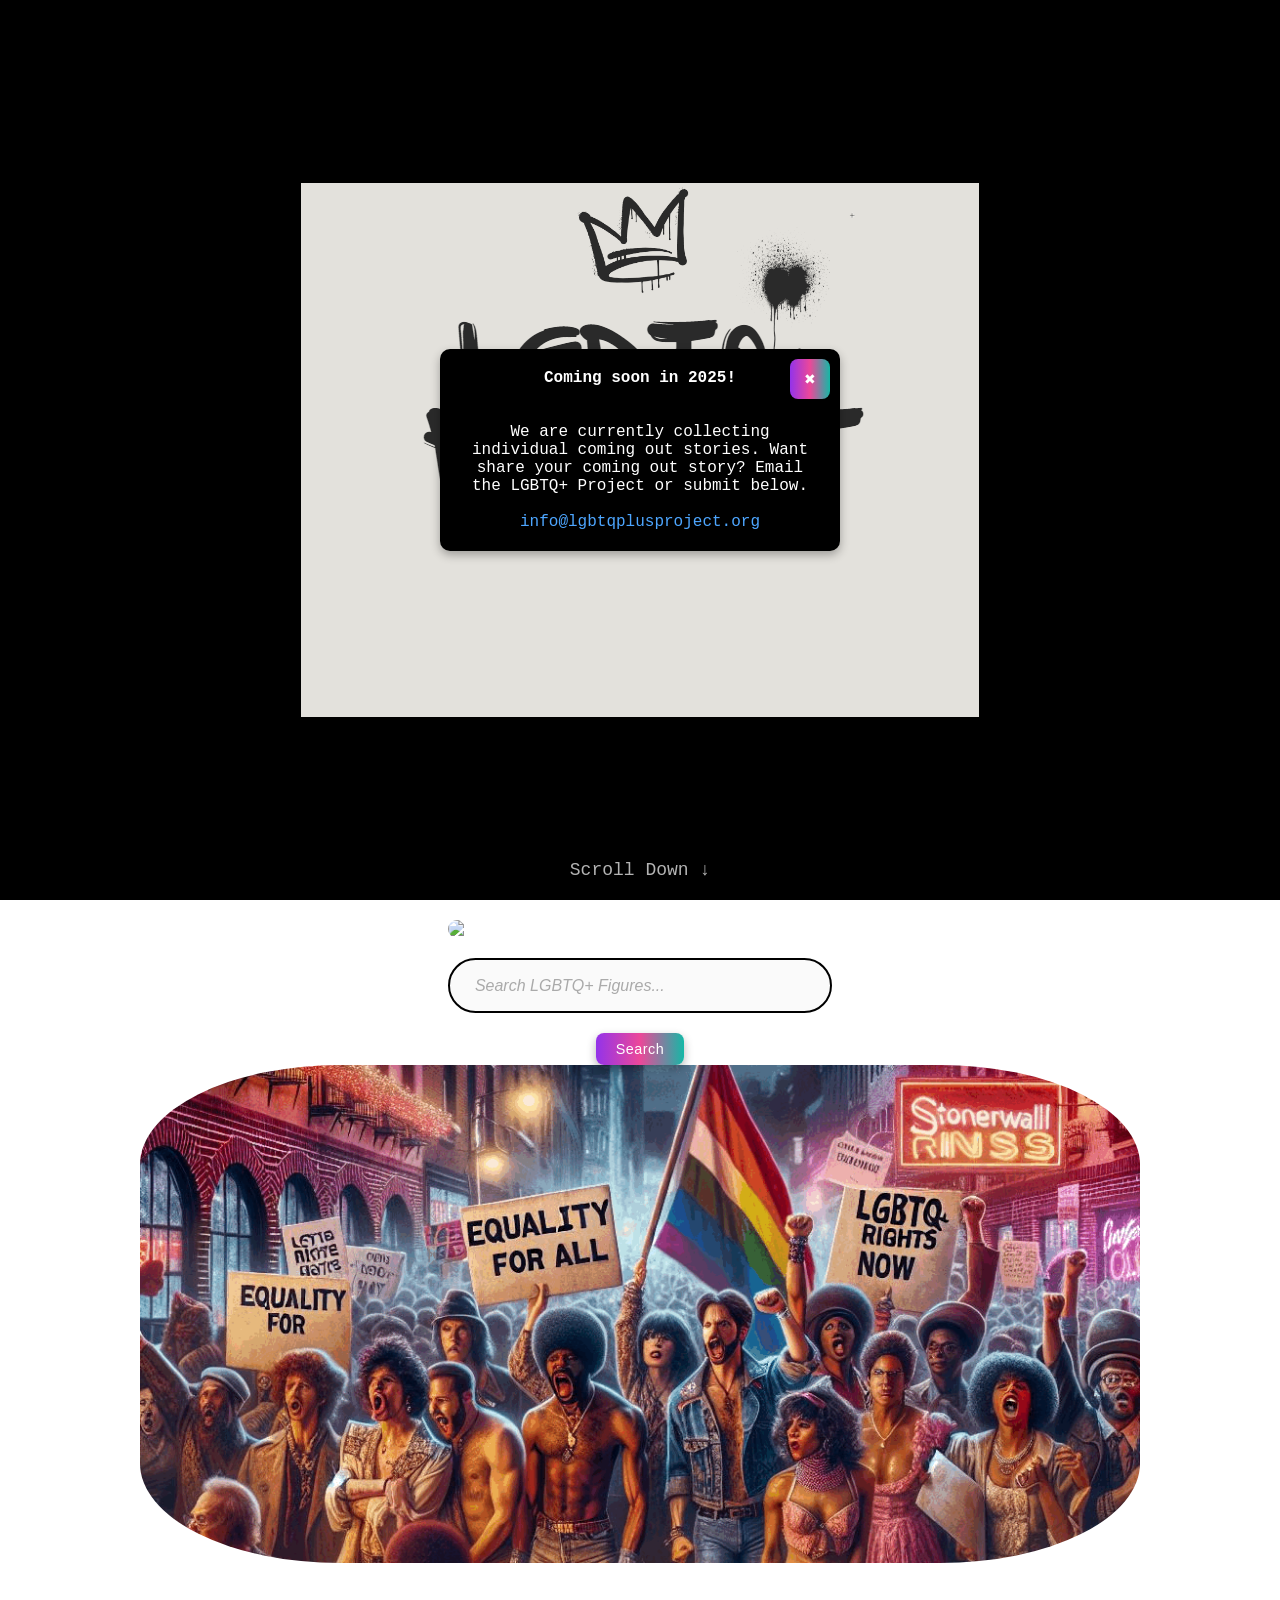
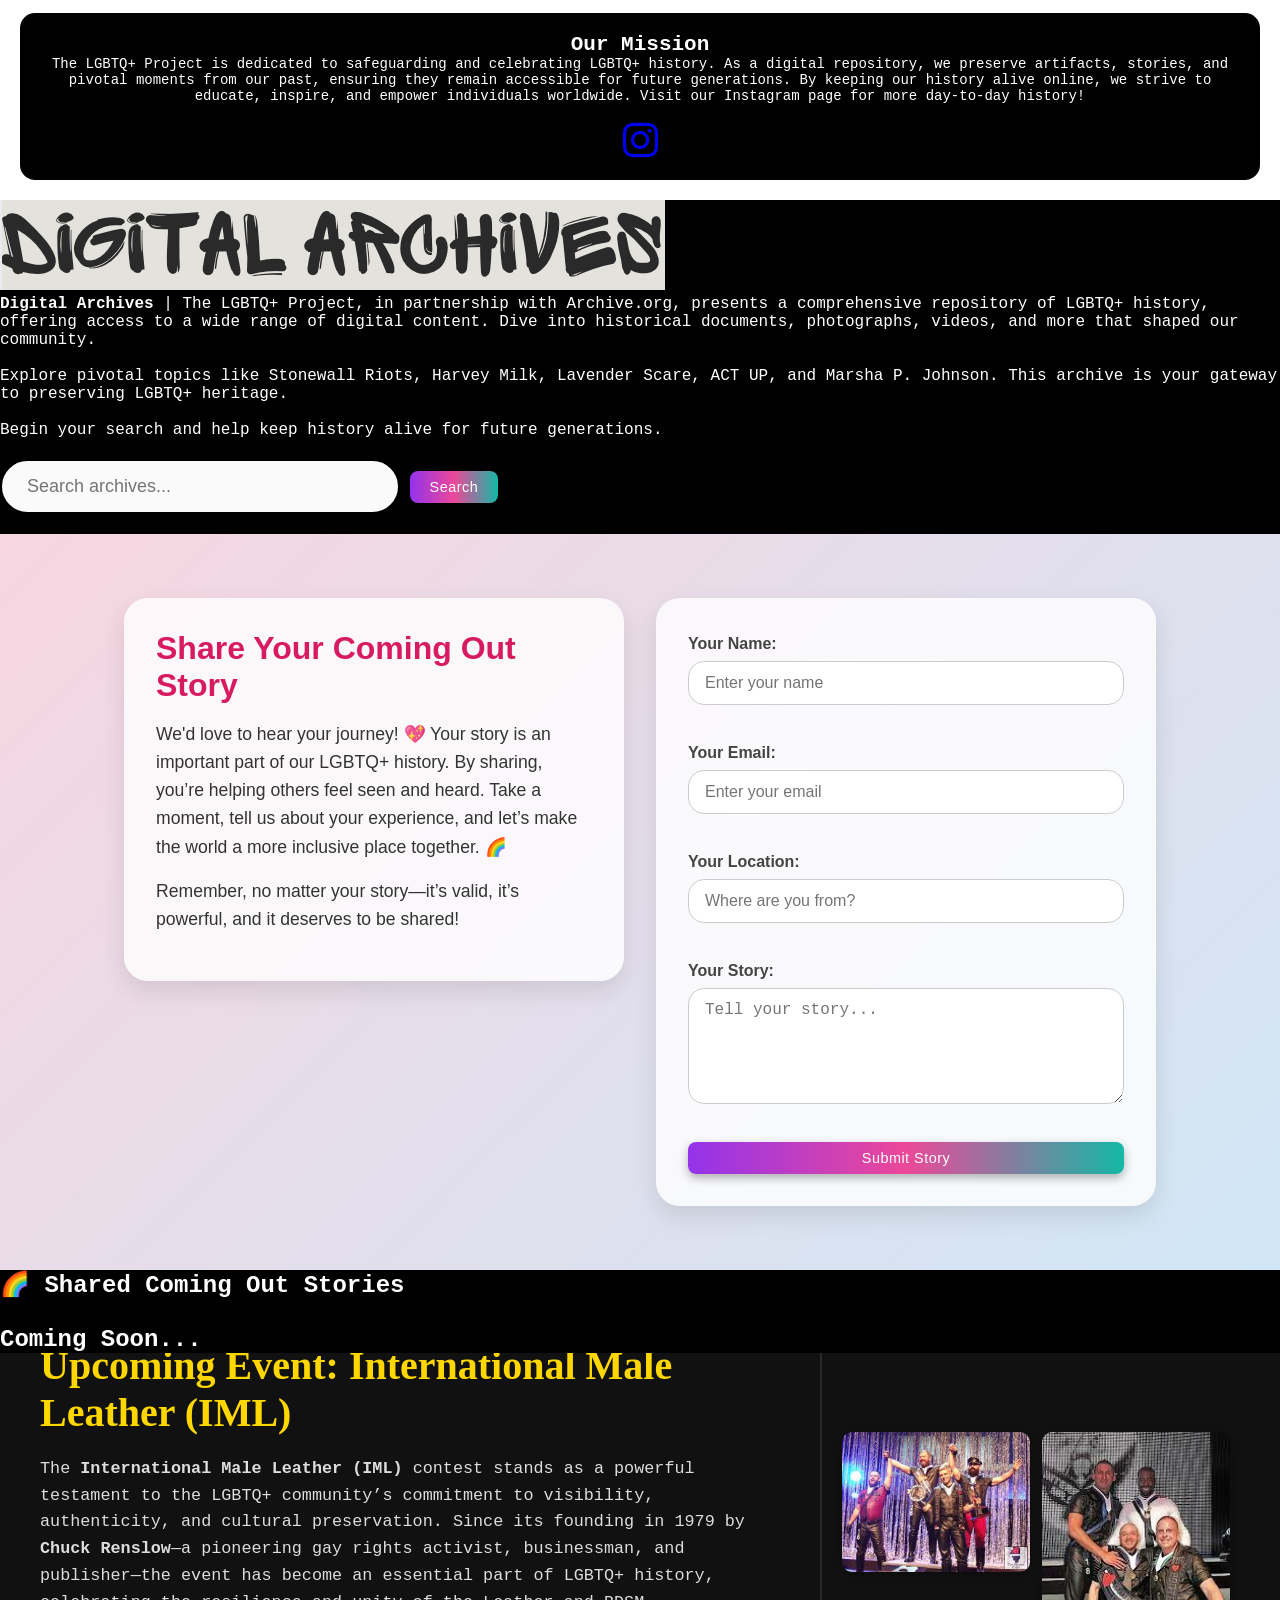
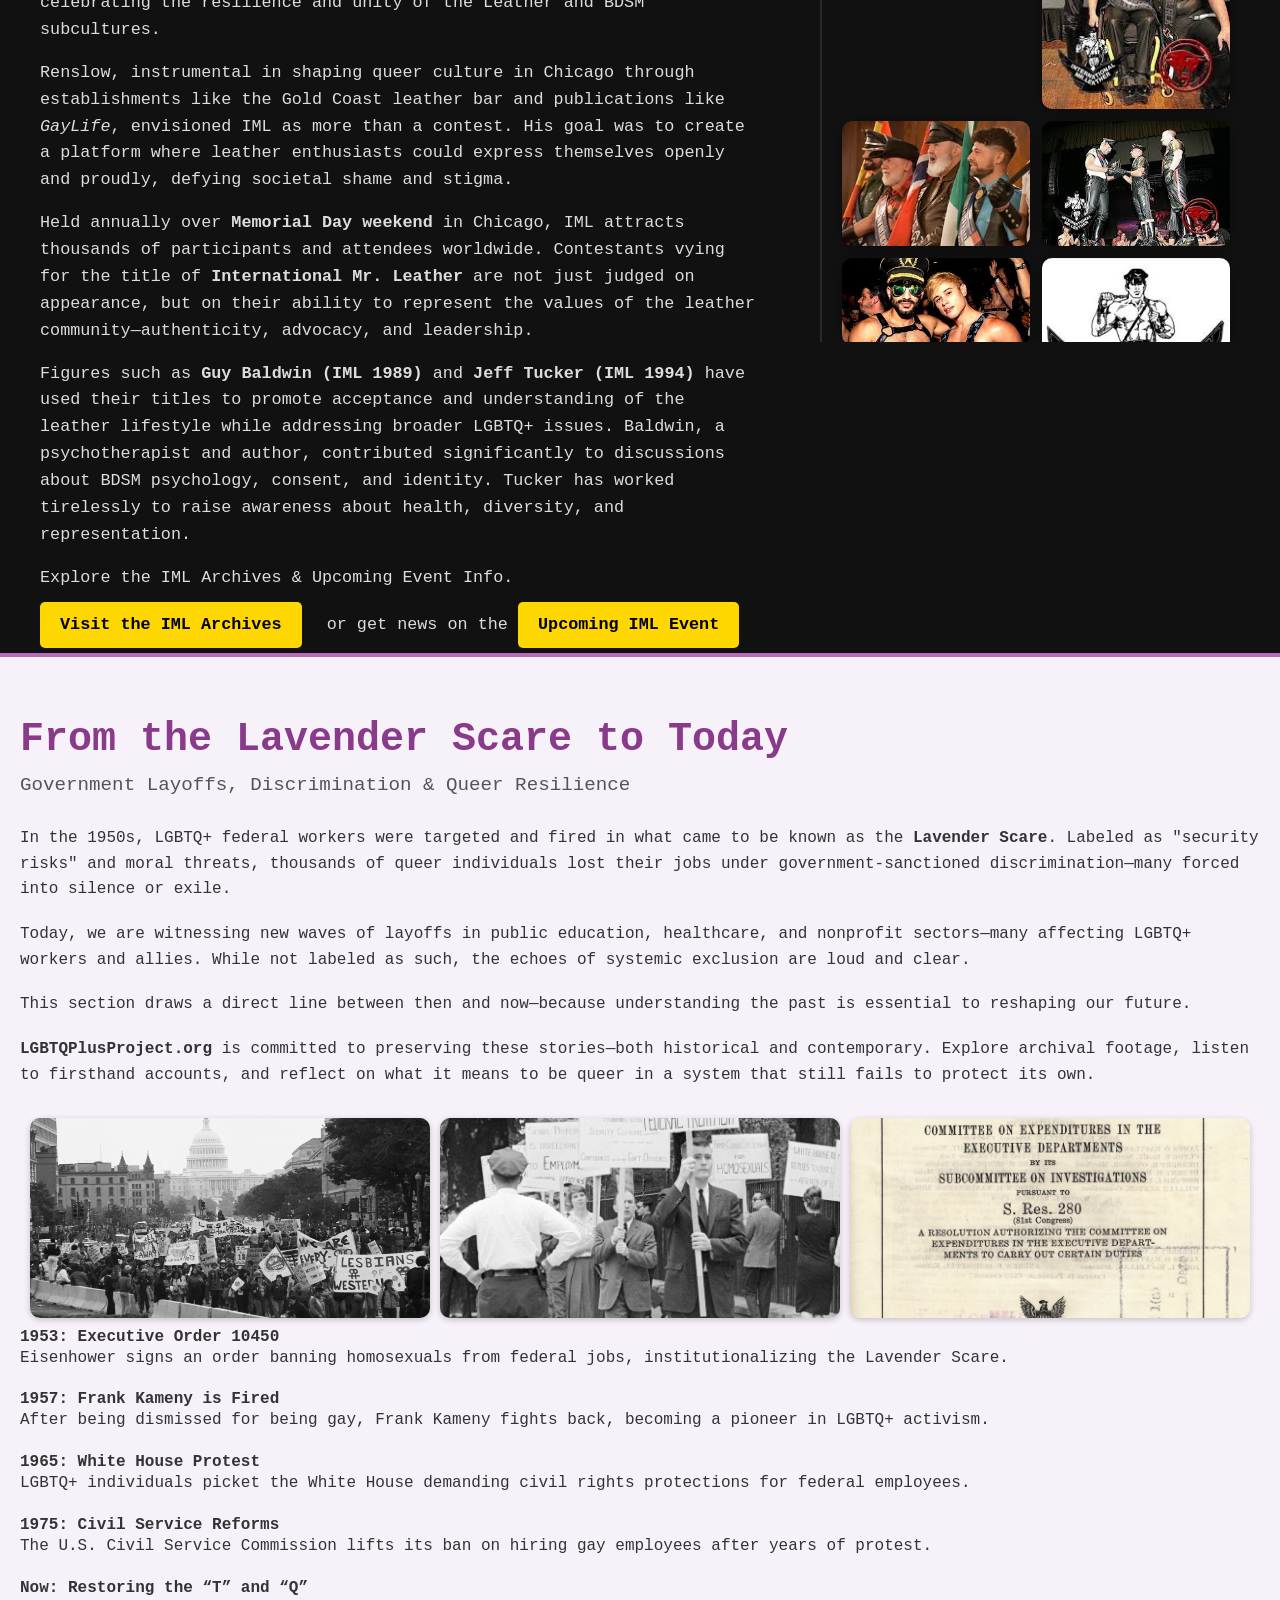
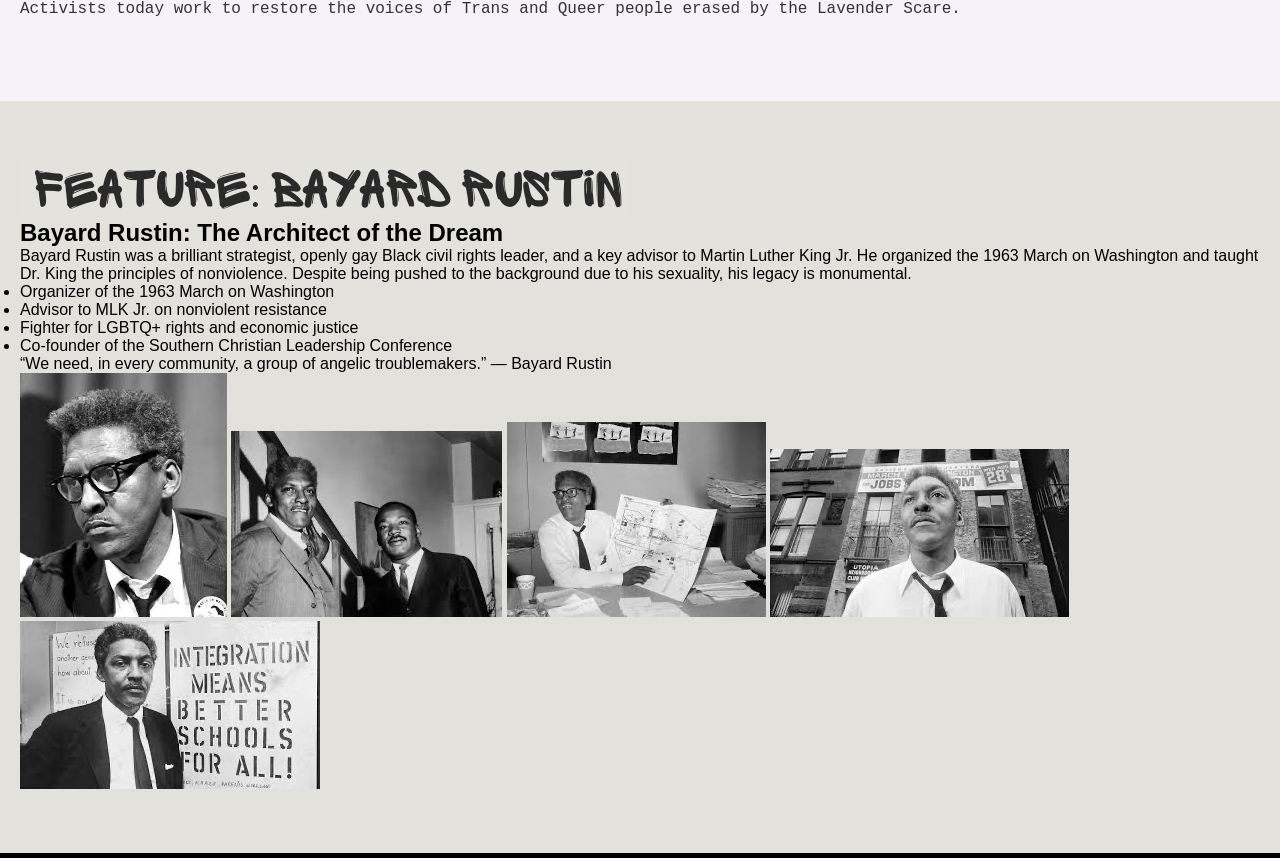
==== index.html @ eeaabdf3 "Initial commit of existing project" ====
<!DOCTYPE html>
<html lang="en">
<head>
    <meta charset="UTF-8">
    <meta name="viewport" content="width=device-width, initial-scale=1.0">
    <title>LGBTQ+ Project</title>
    <!-- Favicon for Browser Tabs -->
    <link rel="icon" type="images/x-icon" href="images/favicon.ico"/>
    <!-- Apple Touch Icon (for iOS Home Screen) -->
    <link rel="apple-touch-icon" href="images/favicon.ico"/>
    <!-- Awesome Fonts -->
    <link href="https://fonts.googleapis.com/css2?family=Playfair+Display&display=swap" rel="stylesheet">
    <link rel="stylesheet" href="https://cdnjs.cloudflare.com/ajax/libs/font-awesome/6.0.0-beta3/css/all.min.css">
    <!-- Link to CSS -->
    <script src="https://cdn.tailwindcss.com"></script>
    <link rel="stylesheet" href="css/c01.css"/>
</head>
<body>
    <!-- Announcement Box -->
    <div id="announcement" class="announcement">
        <button class="close-btn1" onclick="closeAnnouncement()">✖</button>
        <p><strong>Coming soon in 2025!</strong></p>
        <p class="inquiry">
        <br></br>
            We are currently collecting individual coming out stories. Want share your coming out story? Email the LGBTQ+ Project or submit below.<br></br>
            <a href="mailto:info@lgbtqplusproject.org" style="color: #4DA6FF; text-decoration: none;">
                info@lgbtqplusproject.org
            </a>
        </p>
    </div>
    
    <!-- Landing Page with Logo -->
    <section id="landing" class="page-section">
        <img src="images/lgbptqprojectLogov3.gif" alt="Logo" id="logo">
        <div id="scroll-indicator" onclick="showContentPage()">Scroll Down ↓</div>
    </section>
    
    <!-- Main Content -->
    <section id="content">
        <!-- Contact Form Popup (Initially Hidden) -->
        <div id="contactPopup" class="popup" style="display: none;">
            <div class="popup-content">
                <!--<button class="close-btn1">&times;</button> <!-- Close button -->
                <form id="contactFormContent" action="https://formspree.io/f/mgvawgvn" method="POST">
                    <label for="name">Name:</label>
                    <input type="text" id="name" name="name" required>

                    <label for="email">Email:</label>
                    <input type="email" id="email" name="email" required>

                    <label for="message">Message:</label>
                    <textarea id="message" name="message" required></textarea>

                    <button type="submit">Send Message</button>
                </form>
                <div id="successMessage" style="display: none;">✅ Your message was sent successfully!</div>
            </div>
        </div>

        <!--Historical Figures-->
        <div class="header">
            <img src="images/historicalfig&Events.gif" alt="Background Image" class="background-image">
            <input type="text" id="searchBox" placeholder="Search LGBTQ+ Figures..." />
            <button id="searchBtnDatabase">Search</button>
        </div>
        <div class="rounded-background"></div>
        
        <!-- Mission Statement -->
        <div class="mission-statement">
            <h2>Our Mission</h2>
            <p>
            The LGBTQ+ Project is dedicated to safeguarding and celebrating LGBTQ+ history. As a digital repository, we preserve artifacts, stories, and pivotal moments from our past, ensuring they remain accessible for future generations. By keeping our history alive online, we strive to educate, inspire, and empower individuals worldwide. Visit our Instagram page for more day-to-day history!<br></br>
            <!-- Instagram Logo Link using Font Awesome -->
            <a href="https://www.instagram.com/lgbtqplusproject" target="_blank">
              <i class="fab fa-instagram" style="font-size: 40px;"></i>
            </a>
            </p>
        </div>

        <!-- Search Results Box -->
        <div id="searchResultsBox" class="fixed inset-0 z-50 hidden items-center justify-center bg-black bg-opacity-80 backdrop-blur-sm px-4">
          <div class=" button bg-gray-900 text-white max-w-2xl w-full rounded-2xl shadow-2xl p-6 pt-12 relative overflow-y-auto max-h-[80vh]">
            <!-- Close Button -->
            <button onclick="closeSearchBox()" class="absolute top-4 right-4 p-2 text-white text-sm font-bold rounded-full shadow-md hover:shadow-xl hover:scale-105 transition-all duration-300"
            style="background-image: linear-gradient(to right, #9333ea, #ec4899, #14b8a6) !important;">
              ✖
            </button>

            <!-- Results Container -->
            <div id="searchResultsContainer" class="space-y-4 text-sm sm:text-base leading-relaxed">
              <!-- JavaScript will inject results here -->
            </div>
            
          </div>
        </div>
        
    </section>

    
<!-- Digital Archive Section (Compact Version) -->
    <section id="about" class="bg-gradient-to-r from-purple-600 via-pink-500 to-teal-400 text-white py-10 sm:py-12">
      <div class="max-w-4xl mx-auto px-4 sm:px-6 lg:px-8">
        <div class="relative rounded-xl overflow-hidden shadow-xl">
          <img src="images/digitalarchives.gif" alt="Digital Archives Background" class="absolute inset-0 w-full h-full object-cover opacity-40" />

          <div class="relative z-10 bg-black bg-opacity-70 p-5 sm:p-6 md:p-8 rounded-xl">
            <p class="text-base sm:text-lg leading-relaxed font-light tracking-wide text-center">
              <b>Digital Archives</b> | The LGBTQ+ Project, in partnership with Archive.org, presents a comprehensive repository of LGBTQ+ history, offering access to a wide range of digital content. Dive into historical documents, photographs, videos, and more that shaped our community. <br><br>

              Explore pivotal topics like <span class="keyword text-pink-300 font-bold">Stonewall Riots</span>, <span class="keyword text-pink-300 font-bold">Harvey Milk</span>, <span class="keyword text-pink-300 font-bold">Lavender Scare</span>, <span class="keyword text-pink-300 font-bold">ACT UP</span>, and <span class="keyword text-pink-300 font-bold">Marsha P. Johnson</span>. This archive is your gateway to preserving LGBTQ+ heritage. <br><br>

              Begin your search and help keep history alive for future generations.
            </p>
          </div>
        </div>

        <!-- Search Section -->
        <div class="mt-6 flex flex-col sm:flex-row justify-center items-center gap-3">
          <input
            type="text"
            id="searchInput"
            placeholder="Search archives..."
            class="w-full sm:w-1/2 p-2 rounded-md text-sm text-gray-800 placeholder-gray-600 focus:outline-none focus:ring-2 focus:ring-pink-400 transition"
          />
          <button
            id="searchBtn"
            class="p-2 px-4 bg-gradient-to-r from-purple-600 via-pink-500 to-teal-400 text-white text-sm rounded-md shadow-md hover:shadow-lg hover:scale-105 transition"
          >
            Search
          </button>
        </div>
      </div>
        
        <!-- Popup for displaying results -->
        <div id="resultPopup" style="display: none;" class="z-50 fixed inset-0 flex items-center justify-center bg-black bg-opacity-80">
          <div class="bg-white text-black p-6 rounded-lg max-w-lg w-full shadow-lg overflow-auto max-h-[80vh]">
            <button onclick="closeSearchPopup()" class="text-sm text-right mb-4 float-right text-red-500">Close ✖</button>
            <div id="result"></div>
          </div>
        </div>
        </section>
    
    <!--Coming Out Section-->
    <section id="comingOutSection">
                <div class="content-container">
                    <!-- Left Box: Explanatory Text -->
                    <div class="form-text-box">
                        <h2 class="form-text-heading">Share Your Coming Out Story</h2>
                        <p class="form-text-paragraph">We'd love to hear your journey! 💖 Your story is an important part of our LGBTQ+ history. By sharing, you’re helping others feel seen and heard. Take a moment, tell us about your experience, and let’s make the world a more inclusive place together. 🌈</p>
                        <p class="form-text-paragraph">Remember, no matter your story—it’s valid, it’s powerful, and it deserves to be shared!</p>
                    </div>

                    <!-- Right Box: Form -->
                    <div class="form-box">
                        <form id="testimonyForm" method="POST" action="submit_testimony.php">
                            <div class="form-group">
                                <label for="name">Your Name:</label>
                                <input type="text" id="name" name="name" required placeholder="Enter your name">
                            </div>
                            
                            <div class="form-group">
                                <label for="email">Your Email:</label>
                                <input type="email" id="email" name="email" required placeholder="Enter your email">
                            </div>
                            
                            <div class="form-group">
                                <label for="location">Your Location:</label>
                                <input type="text" id="location" name="location" required placeholder="Where are you from?">
                            </div>
                            
                            <div class="form-group">
                                <label for="story">Your Story:</label>
                                <textarea id="story" name="story" rows="5" required placeholder="Tell your story..."></textarea>
                            </div>
                            
                            <button type="submit" class="submit-btn">Submit Story</button>
                        </form>
                    </div>
                </div>
            </section>

    <!--Coming Out Stories Showecase-->
    <section id="comingOutShowcase" class="py-12 bg-gradient-to-r from-pink-400 via-purple-400 to-teal-400 text-white">
      <div class="max-w-5xl mx-auto px-4">
        <h2 class="text-3xl font-bold mb-8 text-center">🌈 Shared Coming Out Stories<br></br> Coming Soon...
        
        </h2>
        <div id="storiesContainer" class="space-y-8"></div>
      </div>
    </section>
    
    <!--Featured Section - IML for May-->
    <section id="iml-feature" class="full-page-section">
      <div class="iml-flex-wrapper">
        <!-- Left Side: Text Content -->
        <div class="iml-left">
          <h1>Upcoming Event: International Male Leather (IML)</h1>
          <div class="iml-description">
              <p>The <strong>International Male Leather (IML)</strong> contest stands as a powerful testament to the LGBTQ+ community’s commitment to visibility, authenticity, and cultural preservation. Since its founding in 1979 by <strong>Chuck Renslow</strong>—a pioneering gay rights activist, businessman, and publisher—the event has become an essential part of LGBTQ+ history, celebrating the resilience and unity of the Leather and BDSM subcultures.</p>

              <p>Renslow, instrumental in shaping queer culture in Chicago through establishments like the Gold Coast leather bar and publications like <em>GayLife</em>, envisioned IML as more than a contest. His goal was to create a platform where leather enthusiasts could express themselves openly and proudly, defying societal shame and stigma.</p>

              <p>Held annually over <strong>Memorial Day weekend</strong> in Chicago, IML attracts thousands of participants and attendees worldwide. Contestants vying for the title of <strong>International Mr. Leather</strong> are not just judged on appearance, but on their ability to represent the values of the leather community—authenticity, advocacy, and leadership.</p>

              <p>Figures such as <strong>Guy Baldwin (IML 1989)</strong> and <strong>Jeff Tucker (IML 1994)</strong> have used their titles to promote acceptance and understanding of the leather lifestyle while addressing broader LGBTQ+ issues. Baldwin, a psychotherapist and author, contributed significantly to discussions about BDSM psychology, consent, and identity. Tucker has worked tirelessly to raise awareness about health, diversity, and representation.</p>

              <p>Explore the IML Archives & Upcoming Event Info. <a href="https://chicagolgbthalloffame.org/international-mr-leather/" target="_blank" class="iml-link">Visit the IML Archives</a> or get news on the <a href="https://www.internationalmrleather.com" target="_blank" class="iml-link">Upcoming IML Event</a>
              </p>
          </div>
        </div>

        <!-- Right Side: Image Collage -->
        <div class="iml-right">
          <div class="collage-grid">
            <img src="images/iml01.gif" alt="IML 01">
            <img src="images/iml02.gif" alt="IML 02">
            <img src="images/iml03.gif" alt="IML 03">
            <img src="images/iml04.gif" alt="IML 04">
            <img src="images/iml05.gif" alt="IML 05">
            <img src="images/iml06.gif" alt="IML 06">
            <img src="images/iml07.gif" alt="IML 07">
            <img src="images/iml08.gif" alt="IML 08">
          </div>
        </div>
      </div>
    </section>

    <!--Lavendar Scare-->
<section id="lavender-legacy">
          <div class="section-header">
            <h2>From the Lavender Scare to Today</h2>
            <p>Government Layoffs, Discrimination & Queer Resilience</p>
          </div>

          <div class="lavender-flex">
            <div class="lavender-text">
              <p>
                In the 1950s, LGBTQ+ federal workers were targeted and fired in what came to be known as the <strong>Lavender Scare</strong>.
                Labeled as "security risks" and moral threats, thousands of queer individuals lost their jobs under government-sanctioned
                discrimination—many forced into silence or exile.
              </p>

              <p>
                Today, we are witnessing new waves of layoffs in public education, healthcare, and nonprofit sectors—many affecting
                LGBTQ+ workers and allies. While not labeled as such, the echoes of systemic exclusion are loud and clear.
              </p>

              <p>
                This section draws a direct line between then and now—because understanding the past is essential to reshaping
                our future.
              </p>

              <p>
                <strong>LGBTQPlusProject.org</strong> is committed to preserving these stories—both historical and contemporary.
                Explore archival footage, listen to firsthand accounts, and reflect on what it means to be queer in a system
                that still fails to protect its own.
              </p>

              <!-- Archival Collage -->
              <div class="lavender-gallery" style="display: flex; overflow-x: auto; gap: 10px; padding: 10px;">
                <img src="images/lavscare01.jpeg" alt="Lavender Scare 1" class="lavender-thumb" onclick="openLightbox('images/lavscare01.jpeg')">
                <img src="images/lavscare02.jpeg" alt="Lavender Scare 2" class="lavender-thumb" onclick="openLightbox('images/lavscare02.jpeg')">
                <img src="images/lavscare03.jpeg" alt="Lavender Scare 3" class="lavender-thumb" onclick="openLightbox('images/lavscare03.jpeg')">
              </div>
              
              <!-- Interactive Timeline -->
              <section class="relative max-w-4xl mx-auto py-16 px-6 sm:px-10">
                <div class="absolute top-0 left-1/2 transform -translate-x-1/2 w-px h-full bg-gradient-to-b from-purple-500 to-teal-400"></div>
                
                <div class="space-y-12">
                  <!-- Timeline Item -->
                  <div class="relative flex items-start">
                    <div class="absolute -left-5 top-0 w-6 h-6 bg-purple-500 rounded-full border-4 border-white shadow-lg"></div>
                    <div class="bg-gray-900 p-6 rounded-xl shadow-md transform transition hover:shadow-2xl hover:translate-y-2 w-full">
                      <h4 class="text-xl font-semibold text-purple-300">1953: Executive Order 10450</h4>
                      <p class="text-white mt-2">Eisenhower signs an order banning homosexuals from federal jobs, institutionalizing the Lavender Scare.</p>
                    </div>
                  </div>

                  <!-- Timeline Item -->
                  <div class="relative flex items-start">
                    <div class="absolute -left-5 top-0 w-6 h-6 bg-purple-500 rounded-full border-4 border-white shadow-lg"></div>
                    <div class="bg-gray-900 p-6 rounded-xl shadow-md transform transition hover:shadow-2xl hover:translate-y-2 w-full">
                      <h4 class="text-xl font-semibold text-purple-300">1957: Frank Kameny is Fired</h4>
                      <p class="text-white mt-2">After being dismissed for being gay, Frank Kameny fights back, becoming a pioneer in LGBTQ+ activism.</p>
                    </div>
                  </div>

                  <!-- Timeline Item -->
                  <div class="relative flex items-start">
                    <div class="absolute -left-5 top-0 w-6 h-6 bg-purple-500 rounded-full border-4 border-white shadow-lg"></div>
                    <div class="bg-gray-900 p-6 rounded-xl shadow-md transform transition hover:shadow-2xl hover:translate-y-2 w-full">
                      <h4 class="text-xl font-semibold text-purple-300">1965: White House Protest</h4>
                      <p class="text-white mt-2">LGBTQ+ individuals picket the White House demanding civil rights protections for federal employees.</p>
                    </div>
                  </div>

                  <!-- Timeline Item -->
                  <div class="relative flex items-start">
                    <div class="absolute -left-5 top-0 w-6 h-6 bg-purple-500 rounded-full border-4 border-white shadow-lg"></div>
                    <div class="bg-gray-900 p-6 rounded-xl shadow-md transform transition hover:shadow-2xl hover:translate-y-2 w-full">
                      <h4 class="text-xl font-semibold text-purple-300">1975: Civil Service Reforms</h4>
                      <p class="text-white mt-2">The U.S. Civil Service Commission lifts its ban on hiring gay employees after years of protest.</p>
                    </div>
                  </div>

                  <!-- Timeline Item -->
                  <div class="relative flex items-start">
                    <div class="absolute -left-5 top-0 w-6 h-6 bg-green-400 rounded-full border-4 border-white shadow-lg"></div>
                    <div class="bg-gray-900 p-6 rounded-xl shadow-md transform transition hover:shadow-2xl hover:translate-y-2 w-full">
                      <h4 class="text-xl font-semibold text-green-300">Now: Restoring the “T” and “Q”</h4>
                      <p class="text-white mt-2">Activists today work to restore the voices of Trans and Queer people erased by the Lavender Scare.</p>
                    </div>
                  </div>
                </div>
              </section>
        </section>

<!--Featured Person Section -->
<section id="transgender-non-conforming" class="relative w-full bg-black text-white overflow-hidden py-20">
  <!-- Background Image -->
  <div class="absolute inset-0 z-0">
    <img src="images/bayardrustin3.gif" alt="Bayard Rustin" class="w-full h-full object-cover opacity-30">
    <div class="absolute inset-0 bg-gradient-to-b from-black/80 to-black/90"></div>
  </div>

  <!-- Main Content -->
  <div class="relative z-10 max-w-7xl mx-auto px-4 sm:px-8">
    <div class="grid grid-cols-1 lg:grid-cols-2 gap-10 items-start">

      <!-- Text Content -->
      <div class="bg-black/70 backdrop-blur-md rounded-2xl shadow-lg p-6 sm:p-10 space-y-6">
        <h2 class="text-2xl sm:text-3xl font-bold text-pink-300 text-center lg:text-left">Bayard Rustin: The Architect of the Dream</h2>
        <p class="text-base sm:text-lg leading-relaxed text-pink-300 font-light text-center lg:text-left">
          Bayard Rustin was a brilliant strategist, openly gay Black civil rights leader, and a key advisor to Martin Luther King Jr.
          He organized the 1963 March on Washington and taught Dr. King the principles of nonviolence. Despite being pushed to the background due to his sexuality, his legacy is monumental.
        </p>
        <ul class="grid grid-cols-1 gap-2 text-pink-300 text-sm sm:text-base list-disc list-inside">
          <li>Organizer of the 1963 March on Washington</li>
          <li>Advisor to MLK Jr. on nonviolent resistance</li>
          <li>Fighter for LGBTQ+ rights and economic justice</li>
          <li>Co-founder of the Southern Christian Leadership Conference</li>
        </ul>
        <blockquote class="italic text-center text-pink-200 text-sm sm:text-base mt-4">“We need, in every community, a group of angelic troublemakers.” — Bayard Rustin</blockquote>
      </div>

      <!-- Right-side Image Scroll -->
      <div class="h-[500px] overflow-y-auto space-y-4 pr-2 custom-scrollbar">
        <img src="images/rustin1.jpeg" alt="Rustin thinking" class="rounded-lg shadow-md w-full" />
        <img src="images/rustin2.jpeg" alt="Rustin with MLK" class="rounded-lg shadow-md w-full" />
        <img src="images/rustin3.jpeg" alt="March on Washington" class="rounded-lg shadow-md w-full" />
        <img src="images/rustin4.jpeg" alt="Young Bayard Rustin" class="rounded-lg shadow-md w-full" />
        <img src="images/rustin5.jpeg" alt="Mr. Bayard Rustin" class="rounded-lg shadow-md w-full" />
      </div>
    </div>
  </div>
</section>



<!-- Story Lightbox Popup -->
<div id="storyModal" class="modal hidden">
  <div class="modal-content">
    <span id="modalClose" class="close">&times;</span>
    <h2 id="modalName"></h2>
    <p id="modalLocation"></p>
    <p id="modalStory"></p>
    <div class="modal-navigation">
      <button id="prevStory" class="nav-button">← Previous</button>
      <button id="nextStory" class="nav-button">Next →</button>
    </div>
  </div>
</div>
        
            <!-- Lightbox Overlay -->
            <div id="lightbox-overlay" style="display: none; position: fixed; top: 0; left: 0; width: 100%; height: 100%; background-color: rgba(0, 0, 0, 0.9); justify-content: center; align-items: center; z-index: 1000;">
                <span id="lightbox-close" style="cursor:pointer; position: absolute; top: 20px; right: 30px; font-size: 40px; color: white;" onclick="document.getElementById('lightbox-overlay').style.display='none'; document.getElementById('lightbox-img').src='';">×</span>
              <img id="lightbox-img" src="" alt="Enlarged Image" style="max-width: 90%; max-height: 90%; border-radius: 10px;">
            </div>

            <script src="script.js"></script>
</body>
</html>
---- css/c01.css ----
/* General Reset */
* {
    margin: 0;
    padding: 0;
    box-sizing: border-box;
}

h1 {
    font-family: 'Bangers', cursive; /* 'cursive' is a fallback font if 'Street Graffiti' is not available */
}

button:not(.search-btn-database) {
background: linear-gradient(to right, #9333ea, #ec4899, #14b8a6);
  color: white;
  padding: 0.5rem 1.25rem;
  border: none;
  border-radius: 0.5rem;
  font-size: 0.9rem;
  font-weight: 500;
  letter-spacing: 0.5px;
  box-shadow: 0 4px 10px rgba(0, 0, 0, 0.3);
  transition: all 0.3s ease;
  cursor: pointer;
}

button:not(.search-btn-database):hover {
  background-color: black;
  color: white;
  transform: scale(1.05);
  box-shadow: 0 6px 14px rgba(0, 0, 0, 0.5);
}

.search-btn-database {
  background-image: linear-gradient(to right, #9333ea, #ec4899, #14b8a6) !important;
  color: white !important;
  border: none !important;
  padding: 0.75rem 1.25rem !important;
  font-weight: 600 !important;
  border-radius: 0.375rem !important;
  box-shadow: 0 4px 6px rgba(0, 0, 0, 0.3) !important;
  transition: all 0.3s ease-in-out !important;
}

.search-btn-database:hover {
  transform: scale(1.05);
  box-shadow: 0 8px 12px rgba(0, 0, 0, 0.4);
}
    
    
@keyframes fadeIn {
  from { opacity: 0; transform: scale(0.95); }
  to { opacity: 1; transform: scale(1); }
}
.fade-in {
  animation: fadeIn 0.3s ease-out forwards;
}

  #lightbox-prev, #lightbox-next, #lightbox-close {
    z-index: 1001;
    display: block;
  }

#lightbox-overlay {
     display: none;
     position: fixed;
     top: 0; left: 0;
     width: 100%; height: 100%;
     background-color: rgba(0, 0, 0, 0.9);
     display: flex;
     justify-content: center;
     align-items: center;
     z-index: 9999;
   }

   #lightbox-close {
     position: absolute;
     top: 20px;
     right: 30px;
     font-size: 30px;
     background: black;
     color: white;
     border: none;
     padding: 10px 20px;
     cursor: pointer;
     z-index: 10000;
   }

   #lightbox-img {
     max-width: 90%;
     max-height: 90%;
     border-radius: 10px;
   }

   img.thumb {
     height: 150px;
     cursor: pointer;
     margin: 10px;
   }

.hidden {
    display: none;
}

#transgender-non-conforming {
  position: relative;
  background-color: #e3e1dc; /* Black background */
  padding: 60px 20px;
  font-family: 'Arial', sans-serif;
  color: black; /* White text for contrast */
  overflow: hidden;
}



.content-wrapper {
  display: flex;
  flex-wrap: wrap;
  justify-content: space-between;
  align-items: flex-start;
  max-width: 1200px;
  margin: 0 auto;
  padding: 20px;
  box-sizing: border-box;
}

.text-content {
  width: 60%; /* Reduce width of text content */
  padding-right: 30px;
  z-index: 1;
  float: left; /* Allow text to wrap around images */
  clear: both; /* Clear float */
}

.intro-text {
  font-size: 1.3em;
  line-height: 1.8;
  color: black;
  font-weight: 500;
  margin-bottom: 30px;
  text-shadow: 2px 2px 6px rgba(0, 0, 0, 0.5); /* Stronger text shadow for emphasis */
}

.key-achievements {
  list-style-type: none;
  padding-left: 0;
  margin-bottom: 30px;
}

.key-achievements li {
  font-size: 1.2em;
  margin-bottom: 10px;
  color: black;
  position: relative;
  padding-left: 25px;
}

.key-achievements li:before {
  content: '\2022'; /* Bullet point */
  color: black; /* Vibrant orange bullet */
  position: absolute;
  left: 0;
  top: 0;
  font-size: 1.5em;
}

.quote {
  font-style: italic;
  color: black;
  font-size: 1.3em;
  border-left: 6px solid #ff8c00; /* Orange accent for the quote */
  padding-left: 25px;
  margin-left: 30px;
  font-weight: 600;
  transition: transform 0.3s ease-in-out;
}

.quote:hover {
  transform: scale(1.05); /* Hover effect on quote */
  color: #ff8c00; /* Change color on hover */
}

.rustin-images {
  width: 35%; /* Set width of images container */
  padding-top: 20px;
  overflow-x: auto;
  z-index: 1;
  float: right; /* Float the images to the right */
  display: flex;
  flex-wrap: nowrap;
  gap: 20px;
}

.rustin-images img {
  border-radius: 12px;
  width: 100%;
  max-width: 300px;
  height: auto;
  object-fit: cover;
  transition: transform 0.3s ease-in-out, filter 0.3s ease-in-out;
  box-shadow: 0px 6px 12px rgba(0, 0, 0, 0.7); /* Stronger shadow for images */
}

.rustin-images img:hover {
  transform: scale(1.1);
  filter: brightness(1.3);
  cursor: pointer;
}

/* For smooth scrolling */
.rustin-images::-webkit-scrollbar {
  height: 10px;
}

.rustin-images::-webkit-scrollbar-thumb {
  background-color: #ff8c00;
  border-radius: 10px;
}

.rustin-images::-webkit-scrollbar-track {
  background: #000;
}

/* Media Query for responsive design */
@media (max-width: 768px) {
  .content-wrapper {
    flex-direction: column;
    align-items: center;
  }

  .text-content {
    width: 100%;
    padding-right: 0;
    text-align: center;
    margin-bottom: 30px;
  }

  .rustin-images {
    justify-content: center;
    gap: 15px;
  }

  .rustin-images img {
    max-width: 200px;
  }
}

.background-image2 {
    background-size: cover; /* or 'contain' depending on your need */
    background-position: left;
    background-repeat: no-repeat;
    width: 100%;
    height: 10vh; /* or whatever height you need */
}


.background-image5 {
    background-size: cover; /* or 'contain' depending on your need */
    background-position: left;
    background-repeat: no-repeat;
    width: 60%;
    height: 10vh; /* or whatever height you need */
}

/* Mission Statement at the Bottom of the Content Page */
.mission-statement {
    background-color: rgba(0, 0, 0, 100); /* Semi-transparent background */
    color: white;
    padding: 20px;
    box-sizing: border-box;
    border-radius: 15px;
    font-size: 14px;
    width: 100%;  /* Full width of the content */
    font-family: "Josefin Sans Regular", Courier, monospace;
    text-align: center;
    margin-top: 50px;  /* This pushes the mission statement to the bottom */
}

/* Body */
body {
    font-family: "Josefin Sans Regular", Courier, monospace;
    background-color: black;
    color: white;
    margin: 0;
    padding: 0;
}

/* Announcement Box */
.announcement {
    position: fixed;
    top: 50%; /* Vertically center */
    left: 50%; /* Horizontally center */
    transform: translate(-50%, -50%); /* Adjust position by half of its width and height */
    background-color: black;
    color: white;
    padding: 20px 30px;
    border-radius: 10px;
    box-shadow: 0px 4px 10px rgba(0, 0, 0, 0.3);
    text-align: center;
    width: 90%;
    max-width: 400px;
    opacity: 0;
    visibility: hidden;
    transition: opacity 1.5s ease-in-out, visibility 1.5s ease-in-out;
    z-index: 1001; /* Ensure it is above other content */
}


/* Fade-in effect for announcement */
.announcement.show {
    opacity: 1;
    visibility: visible;
}

/* Close button for the search results box */
.close-btn1 {
    background-color: #ff4d4d; /* Red background for visibility */
    color: white;  /* White text */
    border: none;  /* Remove default border */
    border-radius: 50%;  /* Circular button */
    width: 30px;  /* Set the width */
    height: 30px;  /* Set the height */
    font-size: 20px;  /* Font size for the '×' */
    font-weight: bold;  /* Make the '×' bold */
    cursor: pointer;  /* Change cursor to pointer */
    position: absolute;  /* Position it in the top-right corner */
    top: 10px;  /* Space from the top */
    right: 10px;  /* Space from the right */
    padding: 0;  /* Remove padding */
    text-align: center;  /* Center the text */
    z-index: 1002; /* Ensure it's above the search results box */
}

/* Hover effect */
.close-btn1:hover {
    background-color: #e60000;  /* Darker red on hover */
    box-shadow: 0 4px 6px rgba(0, 0, 0, 0.1);  /* Add a small shadow on hover */
}

/* Focus effect */
.close-btn1:focus {
    outline: none; /* Remove default focus outline */
    box-shadow: 0 0 5px rgba(255, 0, 0, 0.7); /* Red glow on focus */
}

/************************************** Search Results Box */
#searchResultsBox {
    display: none;
    position: fixed;
    background-color: #f9f9f9; /* Light gray background */
    color: black;
    top: 50%;
    left: 50%;
    transform: translate(-50%, -50%);
    width: 60%;
    max-width: 600px;
    background: white;
    padding: 20px;
    border-radius: 10px;
    box-shadow: 0 4px 8px rgba(0, 0, 0, 0.2);
    z-index: 1000;
    transition: transform 0.3s ease, box-shadow 0.3s ease; /* Smooth transitions */
}



/* Show the search results box when .show is added */
#searchResultsBox.show {
    display: block;
}

/* Close button for the search results box */
.close-btn2 {
    background-color: #ff4d4d; /* Red background for visibility */
    color: white;  /* White text */
    border: none;  /* Remove default border */
    border-radius: 50%;  /* Circular button */
    width: 30px;  /* Set the width */
    height: 30px;  /* Set the height */
    font-size: 20px;  /* Font size for the '×' */
    font-weight: bold;  /* Make the '×' bold */
    cursor: pointer;  /* Change cursor to pointer */
    position: absolute;  /* Position it in the top-right corner */
    top: 10px;  /* Space from the top */
    right: 10px;  /* Space from the right */
    padding: 0;  /* Remove padding */
    text-align: center;  /* Center the text */
    z-index: 1002; /* Ensure it's above the search results box */
}

/* Hover effect */
.close-btn2:hover {
    background-color: #e60000;  /* Darker red on hover */
    box-shadow: 0 4px 6px rgba(0, 0, 0, 0.1);  /* Add a small shadow on hover */
}

/* Focus effect */
.close-btn2:focus {
    outline: none; /* Remove default focus outline */
    box-shadow: 0 0 5px rgba(255, 0, 0, 0.7); /* Red glow on focus */
}

/* Search Results Container */
#searchResultsContainer {
    max-height: 300px;
    overflow-y: auto;
    margin-top: 20px;
    color: black;
}

/* Result Item Styling */
.result-item {
    padding: 10px;
    border-bottom: 1px solid #ddd;
}

.result-item:last-child {
    border-bottom: none;
}

.result-item h3 {
    margin: 0;
    font-size: 18px;
}

.result-item p {
    margin: 5px 0;
    color: #555;
}

/* Full-screen Logo Section */
#landing {
    height: 100vh;
    display: flex;
    background-size: cover;
    flex-direction: column;
    justify-content: center;
    align-items: center;
    background-color: black;
    color: white;
    text-align: center;
    position: relative;
}

#logo {
    max-width: 100%; /* Adjust as needed */
}

#scroll-indicator {
    position: absolute;
    bottom: 20px;
    font-size: 18px;
    opacity: 0.7;
    animation: bounce 1.5s infinite;
}

.header {
    position: relative;
    display: inline-block;
}

/* Style the image */
.background-image {
    display: block;
    width: 100%;
    height: auto;
    border-radius: 10px; /* Smooth edges */
}

/* Style the title */
.image-title {
    position: absolute;
    top: 50%;
    left: 50%;
    transform: translate(-50%, -50%);
    color: white;
    font-size: 3rem;
    text-shadow: 2px 2px 5px rgba(0, 0, 0, 0.7); /* Cool shadow effect */
    font-family: "Sprite Graffiti", "Josefin Sans", Courier, sans-serif;
    padding: 10px 20px;
    background-color: rgba(0, 0, 0, 0.5); /* Slightly dark background */
    border-radius: 10px;
}


/* Content Section Background */
#content {
    position: relative;  /* Allows positioning of child elements */
    background-repeat: no-repeat;
    padding: 20px;
    height: 100vh;
    display: flex;
    flex-direction: column;
    justify-content: space-between;
}

.rounded-background {
    pad-top: 20px;
    padding-bottom 20px;
    width:  1000px;                /* Width of the circle */
    height: 1000px;               /* Height of the circle (same as width for a perfect circle) */
    background-image: url('../images/swr01.gif');
    background-size: cover;       /* Ensures the image covers the entire circle */
    background-position: center;  /* Centers the image */
    background-repeat: no-repeat;  /* Prevents the image from repeating */
    border-radius: 20%;           /* Makes the div a circle */
    margin: 0 auto;               /* Centers the circle horizontally */
}

.about-content {
    pad-top: 20px;
    padding-bottom 20px;
    width:  570px;
    height: 300px;
    background-size: cover;
    background-position: center;  /* Centers the image */
    background-repeat: no-repeat;  /* Prevents the image from repeating */
}

/* Ensure the navbar is fixed at the top */
#navbar {
    display: block;  /* Ensure the navbar is visible initially */
    position: fixed;
    top: 0;
    left: 0;
    width: 100%;
    background-color: #fff;
    z-index: 1000;
    padding: 10px 0;
    box-shadow: 0 2px 5px rgba(0, 0, 0, 0.1);
}

/* Initially, the content doesn't need extra margin */
#content {
  padding: 20px;
  transition: margin-top 0.3s ease; /* Smooth transition for margin-top */
}

/* When navbar is visible, push the content down */
#content.navbar-visible {
  margin-top: 80px; /* Adjust this value to match the navbar's height */
}

/* Optional: Add some styling to the h1 */
#content h1 {
  margin-top: 0; /* Remove any top margin */
}

/* Mission statement visibility */
.mission-statement {
    position: relative;
    z-index: 10;
}


#scroll-indicator2 {
    position: absolute;
    bottom: 20px;
    font-size: 18px;
    opacity: 0.7;
    animation: bounce 1.5s infinite;
}

/* Bounce animation */
@keyframes bounce {
    0%, 100% { transform: translateY(0); }
    50% { transform: translateY(10px); }
}

/* Navbar styling */
#navbar {
    background-color: black;
    color: white;
    padding: 15px;
    position: center;
    top: 0;
    left: 0;
    width: 100%;
    z-index: 1000;
}

/* Navbar List Styling */
#navbar ul {
    list-style-type: none;
    margin: 0;
    padding: 0;
    display: flex;
    justify-content: center; /* Center the links */
}

/* Style for the <a> links */
nav ul li a {
    text-decoration: none;
    font-size: 1em;
    color: white;
    padding: 10px;
    text-transform: uppercase;
    display: inline-block;
    cursor: pointer;
}

/* Style for the button to look like a link */
nav ul li button {
    background: none;
    font-family: "Josefin Sans Regular", Courier, monospace;
    border: none;
    font-size: 1em;
    color: white;
    text-decoration: none;
    padding: 10px;
    text-transform: uppercase;
    cursor: pointer;
    display: inline-block;
}

/* Hover effect for both links and the button */
nav ul li a:hover, nav ul li button:hover {
    color: #ccc; /* Change the hover color */
}

/* Focus styles */
nav ul li button:focus, nav ul li a:focus {
    outline: none;
}

/* Pop-up form styling */
.contact-form {
    display: none;  /* Hide the form by default */
    position: fixed;
    top: 0;
    left: 0;
    width: 100%;
    height: 100%;
    background-color: rgba(0, 0, 0, 0.5); /* Semi-transparent background */
    justify-content: center;
    align-items: center;
    z-index: 9999;
}

.form-container {
    background-color: white;
    padding: 20px;
    border-color: black;
    border-radius: 8px;
    width: 300px;
    box-shadow: 0 4px 8px rgba(0, 0, 0, 0.2);
}

form {
    display: flex;
    flex-direction: column;
}

form label {
    margin: 5px 0;
}

form input, form textarea {
    margin-bottom: 10px;
    padding: 8px;
    font-size: 1em;
    border: 1px solid #ccc;
    border-radius: 20px;
}

form button {
    background-color: #333;
    color: white;
    border: none;
    padding: 10px;
    cursor: pointer;
    border-radius: 20px;
}

form button:hover {
    background-color: black;
}

/* Style for the close button */
.close-btn1 {
    background-color: black; /* Black background */
    color: white; /* White text color */
    border: none; /* Remove border */
    font-size: 1.5em; /* Make the × symbol bigger */
    width: 40px; /* Fixed width */
    height: 40px; /* Fixed height */
    display: flex; /* Flexbox to center the content */
    align-items: center; /* Vertically center the text */
    justify-content: center; /* Horizontally center the text */
    border-radius: 50%; /* Round the button */
    cursor: pointer; /* Change cursor to pointer on hover */
    transition: background-color 0.3s ease; /* Smooth background color transition */
}

/* Hover effect for the close button */
.close-btn1:hover {
    background-color: lightgray; /* Darker gray on hover */
}


/* Full-screen Logo Section */
#landing {
    display: flex;
    flex-direction: column;
    justify-content: center;
    align-items: center;
    background-color: black;
    color: white;
    text-align: center;
    position: relative;
    height: 100vh; /* Ensure landing page takes the full height of the viewport */
    padding: 20px;
}

#logo {
    max-width: 100%;
}

/* Content Section - Full Page */
#content {
    display: flex;
    justify-content: center;
    align-items: center;
    text-align: center;
    background-color: white;
    padding: 20px;
    height: 100vh; /* Make sure the content page is also full screen */
    flex-direction: column;
}


.header {
    display: center;
    justify-content: center;  /* Center elements vertically in the header */
    align-items: center;      /* Center elements horizontally in the header */
    text-align: center;
}



/* Modern and cool design for the search box */
#searchBox {
    width: 100%;
    max-width: 400px;
    padding: 15px 25px;
    margin: 20px auto;
    font-size: 18px;
    border-radius: 30px;
    border: 2px solid black;
    background-color: #fafafa;
    color: #333;
    transition: all 0.4s ease-in-out, box-shadow 0.3s ease;
    outline: none;
    position: relative;
}

#searchInput {
    width: 100%;
    max-width: 400px;
    padding: 15px 25px;
    margin: 20px auto;
    font-size: 18px;
    border-radius: 30px;
    border: 2px solid black;
    background-color: #fafafa;
    color: #333;
    transition: all 0.4s ease-in-out, box-shadow 0.3s ease;
    outline: none;
    position: flex;
}

/* Hover effect */
#searchBox:hover {
    border-color: pink;
    background-color: #fff;
    transform: scale(1.05);
    box-shadow: 0 4px 15px rgba(0, 128, 0, 0.3);
}

#searchInput:hover {
    border-color: pink;
    background-color: #fff;
    transform: scale(1.05);
    box-shadow: 0 4px 15px rgba(0, 128, 0, 0.3);
}

/* Focus effect */
#searchBox:focus {
    border-color: black;
    background-color: #fff;
    transform: scale(1.05);
    box-shadow: 0 0 8px rgba(76, 175, 80, 0.6);
    transition: all 0.3s ease-in-out;
}


#searchInput:focus {
    border-color: black;
    background-color: #fff;
    transform: scale(1.05);
    box-shadow: 0 0 8px rgba(76, 175, 80, 0.6);
    transition: all 0.3s ease-in-out;
}

/* Placeholder styling */
#searchBox::placeholder {
    color: #aaa;
    font-size: 16px;
    font-style: italic;
}

/* Ripple effect on input click */
#searchBox:focus::after {
    content: '';
    position: absolute;
    top: 50%;
    left: 50%;
    width: 250%;
    height: 250%;
    background: rgba(76, 175, 80, 0.2);
    border-radius: 50%;
    animation: ripple 0.10s linear;
    transform: translate(-50%, -50%);
}

#searchInput:focus::after {
    content: '';
    position: absolute;
    top: 50%;
    left: 50%;
    width: 250%;
    height: 250%;
    background: rgba(76, 175, 80, 0.2);
    border-radius: 50%;
    animation: ripple 0.10s linear;
    transform: translate(-50%, -50%);
}

/* Ripple animation */
@keyframes ripple {
    0% {
        width: 0;
        height: 0;
    }
    100% {
        width: 250%;
        height: 250%;
        opacity: 0;
    }
}


/* Individual search result card styling */
.search-result-card {
    background-color: #f9f9f9; /* Light gray background */
    padding: 15px;
    border-radius: 10px;
    box-shadow: 0 2px 4px rgba(0, 0, 0, 0.1); /* Slight shadow */
    transition: transform 0.3s ease, box-shadow 0.3s ease; /* Smooth transitions */
}

/* Hover effect for individual results */
.search-result-card:hover {
    transform: translateY(-5px); /* Slight lift effect */
    box-shadow: 0 6px 12px rgba(0, 0, 0, 0.2); /* Stronger shadow */
}

/* Styling for titles inside results */
.search-result-card h3 {
    font-size: 1.2em;
    font-weight: 600;
    color: #333; /* Dark gray color */
    margin-bottom: 10px;
}

/* Styling for paragraphs inside results */
.search-result-card p {
    font-size: 1em;
    color: #666; /* Light gray text */
    margin: 5px 0;
}

/* Animation for fade-in */
@keyframes fadeIn {
    0% {
        opacity: 0;
    }
    100% {
        opacity: 1;
    }
}

/* Style for the close button */
.close-btn2 {
    background-color: black; /* Black background */
    color: white; /* White text color */
    border: none; /* Remove border */
    font-size: 1.5em; /* Make the × symbol bigger */
    width: 40px; /* Fixed width */
    height: 40px; /* Fixed height */
    display: flex; /* Flexbox to center the content */
    align-items: center; /* Vertically center the text */
    justify-content: center; /* Horizontally center the text */
    border-radius: 50%; /* Round the button */
    cursor: pointer; /* Change cursor to pointer on hover */
    transition: background-color 0.3s ease; /* Smooth background color transition */
}

/* Hover effect for the close button */
.close-btn2:hover {
    background-color: #666; /* Darker gray on hover */
}

#searchResultsContainer {
    background-color: white;  /* Background color for the results */
    padding: 20px;            /* Padding for inner spacing */
    border-radius: 8px;       /* Rounded corners for the results box */
    max-height: 400px;        /* Set a maximum height for the container */
    overflow-y: auto;         /* Allow vertical scrolling when content exceeds height */
    box-shadow: 0 4px 8px rgba(0, 0, 0, 0.2);  /* Shadow for a more modern look */
    margin-top: 20px;         /* Space above the results box */
}

#searchResultsContainer div {
    margin-bottom: 15px; /* Spacing between each result */
    border-bottom: 1px solid #ddd; /* Light border to separate results */
    padding-bottom: 10px;  /* Padding below each result */
}

#searchResultsContainer h3 {
    font-size: 1.2em;  /* Adjust font size for the names */
    margin-bottom: 5px; /* Space below the name */
}

#searchResultsContainer p {
    font-size: 0.95em;  /* Adjust font size for the details */
    color: #555;        /* Light gray color for the text */
}

/* Full-Page About Section */
.full-page-section {
    width: 100%;
    height: 100vh; /* Full viewport height */
    background-color: #e3e1dc; /* The background color you requested */
    display: flex;
    align-items: center;
    justify-content: center;
}

.about-content {
    text-align: center;
    height: 100vh;
    max-width: 800px; /* Optional: limits the content width */
}

about {
    background-color: black;
}

/* Popup styling */
.popup {
    position: fixed;
    top: 50%;
    left: 50%;
    transform: translate(-50%, -50%);
    background: rgba(0, 0, 0, 0.6); /* Darker semi-transparent background for more contrast */
    display: flex;
    justify-content: center;
    align-items: center;
    z-index: 9999;
    width: 90%; /* Increased width for a more open design */
    max-width: 700px;
    height: auto;
    padding: 30px;
    border-radius: 15px; /* More rounded corners for modern aesthetics */
    transition: transform 0.3s ease, opacity 0.3s ease; /* Smooth transition for popup visibility */
}

/* Popup content box */
.popup div {
    background: #ffffff;
    color:black;
    padding: 25px;
    border-radius: 15px; /* Match the popup's corner radius for consistency */
    width: 100%;
    max-height: 85vh; /* Increased height limit for better usage of space */
    overflow-y: auto;
    box-shadow: 0px 10px 15px rgba(0, 0, 0, 0.1); /* Softer, larger shadow for a modern floating effect */
    animation: popupFadeIn 0.5s ease-out; /* Add an animation to the popup */
}

/* Popup fade-in effect */
@keyframes popupFadeIn {
    0% { opacity: 0; transform: scale(0.9); }
    100% { opacity: 1; transform: scale(1); }
}

.search-input {
    position: flex;
    
}



.archive-description {
    background-color: rgba(0, 0, 0, 0.7); /* Semi-transparent background */
    color: white;
    padding: 30px;
    border-radius: 15px;
    margin: 20px auto;
    width: 90%;
    max-width: 800px;
    line-height: 1.6;
    font-size: 1rem;
    font-family: "Josefin Sans Regular", Courier, monospace;
    box-shadow: 0 4px 8px rgba(0, 0, 0, 0.2);
    text-align: center;
}

/* Enhance keywords for emphasis */
.archive-description .keyword {
    color: #ff4d4d;
    font-weight: bold;
}


/******************  IML Section ***************************/
/* IML Section Styling */
/* Base IML Section */
#iml-feature.full-page-section {
  background: #111;
  color: #f5f5f5;
  padding: 60px 40px;
  overflow: hidden;
  box-sizing: border-box;
}

/* Title Image */
.iml-title img.background-image10 {
  width: 100%;
  max-width: 100%;
  height: auto;
  border-radius: 16px;
  margin-bottom: 40px;
  box-shadow: 0 4px 20px rgba(0, 0, 0, 0.4);
}

/* Layout Wrapper */
.iml-flex-wrapper {
  display: flex;
  gap: 40px;
  align-items: flex-start;
  justify-content: space-between;
  flex-wrap: wrap;
}

/* Left Content (Text) */
.iml-left {
  flex: 1 1 50%;
  min-width: 300px;
  padding-right: 20px;
}

.iml-left h1 {
  font-size: 2.5rem;
  margin-bottom: 20px;
  color: #ffd700;
}

.iml-description p {
  font-size: 1.05rem;
  line-height: 1.6;
  margin-bottom: 1rem;
  color: #ddd;
}

/* Links Section */
.container-content h3 {
  font-size: 1.4rem;
  color: #ff8800;
  margin-top: 30px;
}

.container-content p {
  font-size: 1rem;
  color: #ccc;
  margin-bottom: 15px;
}

.iml-link {
  display: inline-block;
  background-color: #ff7b00;
  color: #fff;
  text-decoration: none;
  padding: 10px 18px;
  border-radius: 30px;
  margin-right: 15px;
  margin-top: 10px;
  transition: background 0.3s;
}

.iml-link:hover {
  background-color: #ff9900;
}

/* Right Content: Collage Container */
.iml-right {
  flex: 0 0 35%;
  max-width: 35%;
  overflow-y: auto;
  max-height: 600px;
  padding-left: 20px;
  padding-top: 80px; /* Adds space above the collage */
  border-left: 2px solid rgba(255, 255, 255, 0.1);
  box-sizing: border-box;
}

/* Collage Grid */
.collage-grid {
  display: grid;
  grid-template-columns: repeat(2, 1fr);
  gap: 12px;
  padding-right: 10px;
  padding-top: 10px;
}

/* Optional: Smooth Scrollbar */
.collage-grid::-webkit-scrollbar {
  width: 6px;
}
.collage-grid::-webkit-scrollbar-thumb {
  background-color: rgba(255, 255, 255, 0.3);
  border-radius: 4px;
}

/* Image Styling */
.collage-grid img {
  width: 100%;
  height: auto;
  border-radius: 10px;
  object-fit: cover;
  box-shadow: 0 2px 8px rgba(0, 0, 0, 0.3);
  transition: transform 0.3s ease;
}

.collage-grid img:hover {
  transform: scale(1.05);
}

/* Responsive Fixes */
@media screen and (max-width: 900px) {
  .iml-flex-wrapper {
    flex-direction: column;
  }

  .iml-left, .iml-right {
    max-width: 100%;
    padding-right: 0;
  }

  .collage-grid {
    grid-template-columns: repeat(2, 1fr);
  }
}

/* Archive & Event Info Section */
.container-content {
  background-color: #181818;
  border-top: 2px solid #333;
  padding: 60px 30px;
  text-align: center;
}

.container-content h3 {
  font-size: 1.6rem;
  color: #f5f5f5;
  margin-bottom: 15px;
}

.container-content p {
  font-size: 1rem;
  color: #bbbbbb;
  margin-bottom: 25px;
}

.links {
  display: flex;
  justify-content: center;
  gap: 20px;
  flex-wrap: wrap;
}

.iml-link {
  background-color: #333;
  color: #f5f5f5;
  padding: 12px 24px;
  border-radius: 8px;
  font-weight: 500;
  text-decoration: none;
  transition: background-color 0.3s ease, transform 0.2s ease;
}

.iml-link:hover {
  background-color: #444;
  transform: translateY(-2px);
}








/* Archive & Event Info Section */
.container-content {
  background-color: #111;
  color: #eee;
  padding: 50px 30px;
  text-align: center;
  border-top: 4px solid #ff6ec7;
}

.container-content h3 {
  font-size: 1.8rem;
  color: #ff6ec7;
  margin-bottom: 20px;
}

.container-content p {
  font-size: 1.1rem;
  margin-bottom: 25px;
}

.links {
  display: flex;
  justify-content: center;
  gap: 20px;
  flex-wrap: wrap;
}

.iml-link {
  background-color: #ff6ec7;
  color: #000;
  padding: 12px 22px;
  border-radius: 30px;
  font-weight: bold;
  text-decoration: none;
  transition: all 0.3s ease;
}

.iml-link:hover {
  background-color: #ff87d7;
  transform: scale(1.05);
}

/*lesbian section*/
#lesbian-legacy {
    background-color: #e3e1dc;
    color: white;
    padding: 20px;
    height: 90vh;
}

#lesbian-legacy h2, #lesbian-legacy h3 {
    color: pink; /* Gold color for headers */
}

#lesbian-legacy a {
    color: #4DA6FF; /* Blue color for links */
    text-decoration: none;
}

#lesbian-legacy a:hover {
    text-decoration: underline;
}

.content-wrapper {
    display: flex;
    justify-content: space-between;
}

.left-content {
    width: 50%;
    padding-right: 20px;
    background-color: #444; /* Dark background for left box */
    border-radius: 10px; /* Rounded corners */
    border: 2px solid pink; /* Pink border around the box */
    padding: 20px;
    font-family: 'Courier', monospace;
    color: whitesmoke;
    box-shadow: 0px 4px 10px rgba(0, 0, 0, 0.5); /* Add a subtle shadow */
    max-height: 450px; /* Limit height for scrolling */
    overflow-y: auto; /* Enable vertical scrolling */
}

.right-content {
    width: 60%;
    overflow-y: auto;
    max-height: 500px;
    background-color: #444;
    font-family: 'Courier', monospace;
    color: whitesmoke;
    padding: 10px;
    border-radius: 10px; /* Rounded corners */
    border: 2px solid pink; /* Pink border around the box */
    padding: 20px;
    max-height: 450px; /* Limit height for scrolling */
    overflow-y: auto; /* Enable vertical scrolling */
}

.scrolling-text {
    max-height: 450px;
    overflow-y: scroll;
}

.scrolling-img {
    width: 100%;
    margin-top: 10px;
    border-radius: 5px;
}

#iml-bottom-container {
    background-color: #444; /* Dark background to blend with the section */
    color: white;
    padding-bottom: 50px;
    border-radius: 10px;
    box-shadow: 0px 4px 10px rgba(0, 0, 0, 0.5);
}

.container-content {
    max-width: 900px;
    color: white;
    margin: 0 auto;
    text-align: center;
}

#iml-bottom-container h3 {
    color: #FFD700; /* Gold color for the header */
    margin-bottom: 10px;
}

#iml-bottom-container p {
    color: white;
    margin-bottom: 20px;
}

.links {
    display: flex;
    justify-content: center;
    gap: 20px;
}

.iml-link {
    background-color: #FFD700; /* Gold color for the buttons */
    color: black;
    text-decoration: none;
    padding: 10px 20px;
    border-radius: 5px;
    font-weight: bold;
    transition: background-color 0.3s ease;
}

.iml-link:hover {
    background-color: #4DA6FF; /* Darker gold when hovered */
}


/* Search Results Box (Matching Archive Search Style) */
.search-box {
    position: fixed;
    top: 50%;
    left: 50%;
    transform: translate(-50%, -50%);
    width: 80%;
    max-width: 800px;
    background-color: #ffffff;
    border-radius: 20px;
    padding: 20px;
    box-shadow: 0 4px 12px rgba(0, 0, 0, 0.1);
    overflow-y: auto;
    max-height: 80vh;
    z-index: 1000;
}

/* Close Button Styling */
.close-btn2 {
    position: absolute;
    top: 10px;
    right: 10px;
    background-color: #ff4d4d;
    color: white;
    border: none;
    padding: 5px 10px;
    border-radius: 5px;
    cursor: pointer;
    transition: background-color 0.3s;
}

.close-btn2:hover {
    background-color: #d93636;
}

/* Individual Result Card Style */
.result-card {
    background-color: #f0f0f0;
    margin-bottom: 15px;
    padding: 15px;
    border-radius: 12px;
    border-left: 5px solid #4DA6FF;
    transition: background-color 0.3s, transform 0.3s;
}

.result-card:hover {
    background-color: #e3f2fd;
    transform: scale(1.02);
}

/* Text Styling */
.result-card h3 {
    margin: 0;
    padding-bottom: 5px;
    color: #333;
}

.result-card p {
    margin: 0;
    padding-bottom: 5px;
    color: #666;
    line-height: 1.6;
}

/* General Animation Styles */
@keyframes fadeIn {
    0% { opacity: 0; transform: translateY(20px); }
    100% { opacity: 1; transform: translateY(0); }
}

/* Apply Animation to the Form and Text Box */
.form-text-box, .form-box {
    animation: fadeIn 1s ease forwards;
    opacity: 0; /* Start as hidden */
}

/* Trigger Animation on Scroll */
.show-on-scroll {
    opacity: 1; /* Make visible when in view */
}

/* Coming Out Section Styling */
#comingOutSection {
  background: linear-gradient(135deg, #f7d6e0, #d0e6f6);
  padding: 4rem 2rem;
  scroll-margin-top: 100px;
  font-family: 'Helvetica Neue', sans-serif;
  color: #333;
}

.content-container {
  display: flex;
  flex-wrap: wrap;
  gap: 2rem;
  max-width: 1200px;
  margin: 0 auto;
  align-items: flex-start;
  justify-content: center;
}

.form-text-box {
  flex: 1;
  min-width: 300px;
  max-width: 500px;
  background-color: #ffffffcc;
  padding: 2rem;
  border-radius: 1.5rem;
  box-shadow: 0 10px 25px rgba(0, 0, 0, 0.1);
}

.form-text-heading {
  font-size: 2rem;
  margin-bottom: 1rem;
  color: #d81b60;
}

.form-text-paragraph {
  font-size: 1.1rem;
  line-height: 1.6;
  margin-bottom: 1rem;
}

.form-box {
  flex: 1;
  min-width: 300px;
  max-width: 500px;
  background-color: #ffffffcc;
  padding: 2rem;
  border-radius: 1.5rem;
  box-shadow: 0 10px 25px rgba(0, 0, 0, 0.1);
}

.form-group {
  margin-bottom: 1.5rem;
}

.form-group label {
  display: block;
  font-weight: bold;
  margin-bottom: 0.5rem;
  color: #444;
}

.form-group input,
.form-group textarea {
  width: 100%;
  padding: 0.75rem 1rem;
  border: 1px solid #ccc;
  border-radius: 1rem;
  font-size: 1rem;
}

.form-group input:focus,
.form-group textarea:focus {
  border-color: #d81b60;
  outline: none;
}

.submit-btn {
  background: linear-gradient(to right, #ec407a, #ab47bc);
  color: #fff;
  border: none;
  padding: 0.75rem 2rem;
  font-size: 1rem;
  border-radius: 2rem;
  cursor: pointer;
}

.submit-btn:hover {
  background: linear-gradient(to right, #ab47bc, #ec407a);
  box-shadow: 0 4px 12px rgba(0, 0, 0, 0.2);
}

/* Responsive behavior */
@media (max-width: 768px) {
  .content-container {
    flex-direction: column;
  }
}
/* Mobile Responsive Design */
@media (max-width: 768px) {
    .content-container {
        flex-direction: column;
        gap: 20px;
    }

    .form-text-box, .form-box {
        max-width: 100%;
    }
}

/* Mobile-responsive adjustments */
@media (max-width: 768px) {
  .sidebar {
    display: none; /* Hide sidebar on smaller screens */
  }
  .content {
    width: 100%;
  }
}

@media (max-width: 768px) {
  .navbar {
    flex-direction: column;
  }
  .menu {
    display: none; /* Hide menu items initially */
  }
  .menu.active {
    display: none; /* Show when toggled */
  }
}

.search-popup {
  width: 90%; /* Reduce width on small screens */
  max-width: 400px; /* Limit max width */
  padding: 15px;
}

@media (max-width: 600px) {
  .search-popup {
    width: 95%;
    font-size: 14px;
  }
}

.sidebar {
  position: fixed;
  left: -250px; /* Hide off-screen */
  width: 250px;
  height: 100vh;
  background: #222;
  transition: left 0.3s ease-in-out;
}

.sidebar.open {
  left: 0; /* Show sidebar when active */
}

@media (max-width: 768px) {
  .sidebar {
    width: 200px; /* Adjust for small screens */
  }
}

.search-container {
  width: 100%;
  max-width: 500px;
}

@media (max-width: 600px) {
  .search-container {
    display: none;
  }
}

@media (max-width: 768px) {
  .rounded-background {
    display: none;
  }
}

.search-container {
  width: 100%;
  max-width: 500px;
}

@media (max-width: 600px) {
  .search-container {
    display: none;
  }
}

.coming-out-section {
  background: linear-gradient(45deg, #ff7eb3, #ff758c);
  color: white;
  padding: 50px;
  border-radius: 10px;
  max-width: 800px;
  margin: auto;
}

@media (max-width: 768px) {
  .coming-out-section {
    padding: 30px;
    font-size: 14px;
  }
}

.iml-collage {
  display: grid;
  grid-template-columns: repeat(auto-fit, minmax(150px, 1fr));
  gap: 10px;
}

.iml-collage img {
  width: 100%;
  height: auto;
  border-radius: 5px;
}

#pride-month {
  padding: 60px 20px;
  height: 100vh;
  background: linear-gradient(135deg, #ff9a9e, #fad0c4, #fad0c4, #a1c4fd, #c2e9fb);
  background-size: 400% 400%;
  animation: gradientBG 15s ease infinite;
  color: #222;
  font-family: 'Segoe UI', sans-serif;
}

@keyframes gradientBG {
  0% {background-position: 0% 50%;}
  50% {background-position: 100% 50%;}
  100% {background-position: 0% 50%;}
}

.pride-container {
  display: flex;
  flex-wrap: wrap;
  gap: 30px;
  justify-content: space-between;
}

.pride-history, .pride-timeline {
  flex: 1 1 45%;
  background: #fff;
  padding: 20px;
  border-radius: 16px;
  box-shadow: 0 8px 16px rgba(0,0,0,0.15);
  max-height: 800px;
  overflow-y: auto;
  transition: transform 0.3s ease;
}

.pride-history:hover, .pride-timeline:hover {
  transform: scale(1.02);
}

.timeline-buttons {
  display: flex;
  flex-wrap: wrap;
  gap: 10px;
  margin-bottom: 15px;
}

.timeline-buttons button {
  background: #ff6ec4;
  background: linear-gradient(to right, #ff6ec4, #7873f5);
  border: none;
  padding: 10px 14px;
  color: #fff;
  font-weight: bold;
  border-radius: 10px;
  cursor: pointer;
  transition: 0.3s;
}

.timeline-buttons button:hover {
  transform: scale(1.1);
  box-shadow: 0 4px 10px rgba(0, 0, 0, 0.2);
}

.timeline-output {
  background: #f9f9f9;
  padding: 15px;
  border-radius: 10px;
  min-height: 80px;
}


/* Pride gallery layout - matching Lavender vibe */
.gallery-grid {
  display: grid;
  grid-template-columns: repeat(auto-fit, minmax(180px, 1fr));
  gap: 24px;
  padding: 24px;
  background: linear-gradient(to bottom, #f5f0ff, #fff);
  border-radius: 20px;
  box-shadow: 0 4px 24px rgba(180, 160, 240, 0.15);
}

/* Pride gallery images */
.gallery-grid img {
  width: 100%;
  height: auto;
  border-radius: 18px;
  border: 2px solid rgba(200, 170, 255, 0.35);
  box-shadow: 0 8px 20px rgba(175, 145, 255, 0.15);
  filter: brightness(1.05) contrast(0.95) saturate(0.9);
  transition: transform 0.3s ease, box-shadow 0.3s ease;
  cursor: pointer;
}

/* Hover animation */
.gallery-grid img:hover {
  transform: scale(1.035);
  box-shadow: 0 12px 30px rgba(145, 115, 245, 0.25);
}

/* Section header */
.pride-gallery h2 {
  font-family: 'Playfair Display', serif;
  font-size: 2rem;
  color: #6c4eb3;
  text-align: center;
  margin-bottom: 12px;
  text-shadow: 0 1px 2px rgba(120, 90, 160, 0.2);
}

.lightboxOverlay {
  background: rgba(60, 45, 85, 0.95) !important;
}

.lb-image {
  border-radius: 18px;
  box-shadow: 0 12px 40px rgba(155, 125, 245, 0.35);
  filter: brightness(1.05) saturate(0.9);
}

.lb-caption {
  color: #fefaff !important;
  font-family: 'Playfair Display', serif;
  font-size: 1rem;
  background-color: rgba(100, 80, 140, 0.6);
  padding: 10px 20px;
  border-radius: 0 0 16px 16px;
}

.lb-prev, .lb-next {
  filter: brightness(1.3);
}

.lb-close {
  color: #ffffff !important;
  font-size: 28px;
}

#lavender-legacy {
  background-color: #f7f1f9;
  padding: 60px 20px;
  border-top: 4px solid #b86bb9;
  color: #333;
}

.section-header h2 {
  font-size: 2.5rem;
  color: #8a3a8a;
  margin-bottom: 0.3em;
}

.section-header p {
  font-size: 1.2rem;
  color: #555;
}

.lavender-flex {
  display: flex;
  flex-wrap: wrap;
  gap: 40px;
  margin-top: 30px;
}

.lavender-text {
  flex: 1 1 400px;
}

.lavender-text p {
  margin-bottom: 1.2em;
  line-height: 1.6;
}

.lavender-gallery {
  display: grid;
  grid-template-columns: repeat(auto-fit, minmax(220px, 1fr));
  gap: 16px;
}

.lavender-gallery img {
  width: 100%;
  height: 200px;
  object-fit: cover;
  border-radius: 10px;
  transition: transform 0.3s ease;
  cursor: pointer;
  box-shadow: 0 2px 6px rgba(0, 0, 0, 0.2);
}

.lavender-gallery img:hover {
  transform: scale(1.03);
}

/* Modal (Lightbox) */
.modal {
  display: none;
  position: fixed;
  z-index: 1000;
  padding-top: 60px;
  left: 0;
  top: 0;
  width: 100%;
  height: 100%;
  overflow: auto;
  background-color: rgba(0,0,0,0.8);
}

.modal-content {
  background-color: #fefefe;
  margin: auto;
  padding: 2rem;
  border: 1px solid #888;
  width: 80%;
  max-width: 600px;
  border-radius: 10px;
  animation: fadeIn 0.5s;
}

.close {
  color: #aaa;
  float: right;
  font-size: 28px;
  font-weight: bold;
  cursor: pointer;
}

.close:hover,
.close:focus {
  color: black;
}

/* Simple fade in animation */
@keyframes fadeIn {
  from {opacity: 0;}
  to {opacity: 1;}

  .modal-navigation {
    margin-top: 20px;
    text-align: center;
  }

  .nav-button {
    background-color: #6a11cb; /* Violet */
    color: white;
    padding: 10px 20px;
    margin: 0 10px;
    border: none;
    border-radius: 25px;
    font-size: 16px;
    cursor: pointer;
    transition: background 0.3s;
  }

  .nav-button:hover {
    background-color: #2575fc; /* Blue */
  }
 
 /* Fade-in transition for story changes */
 .fade-in {
   animation: fadeIn 0.5s ease-in-out;
 }

 @keyframes fadeIn {
   0% {
     opacity: 0;
   }
   100% {
     opacity: 1;
   }
 }

@media (min-width: 768px) {
  .lavender-gallery {
    grid-template-columns: repeat(2, 1fr);
  }
}

@media (max-width: 600px) {
  .iml-collage {
    display: none;
  }
}

@media only screen and (max-width: 768px) {
  #iml-feature {
    display: none;
  }
}
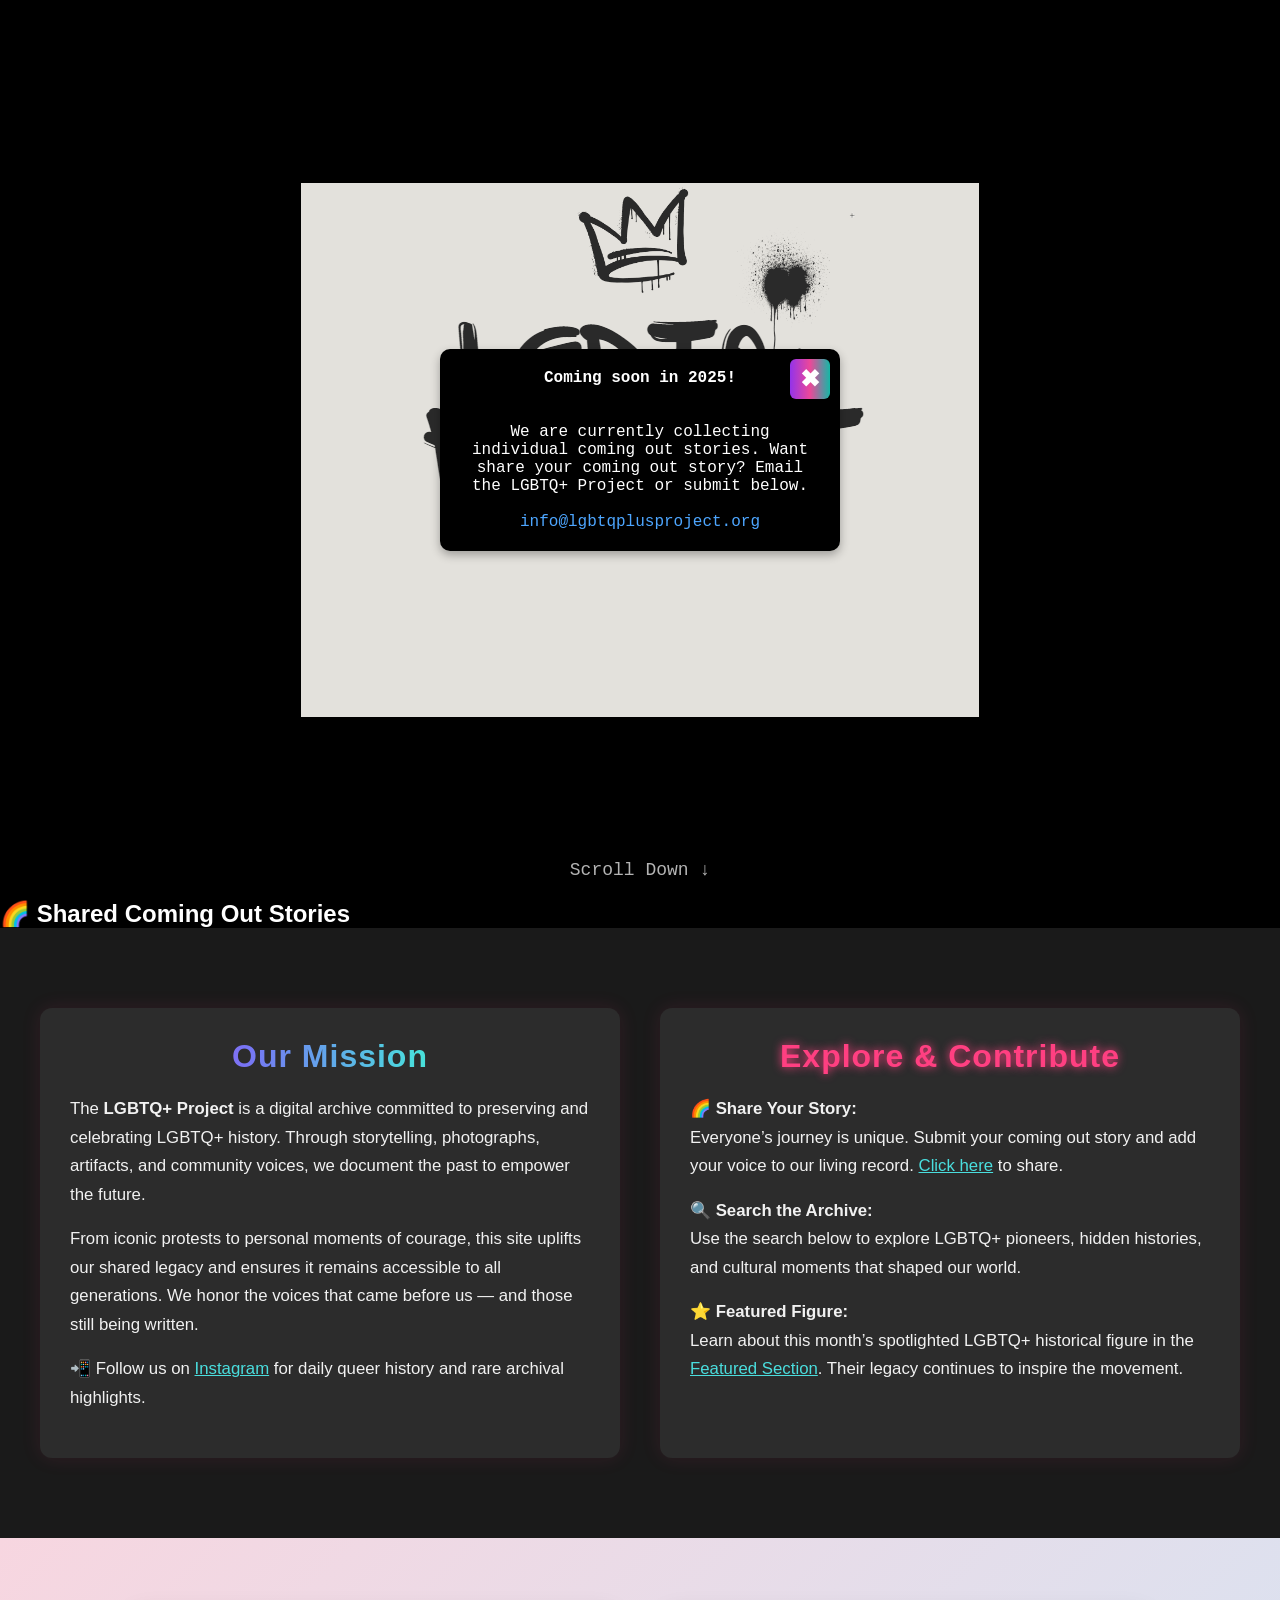
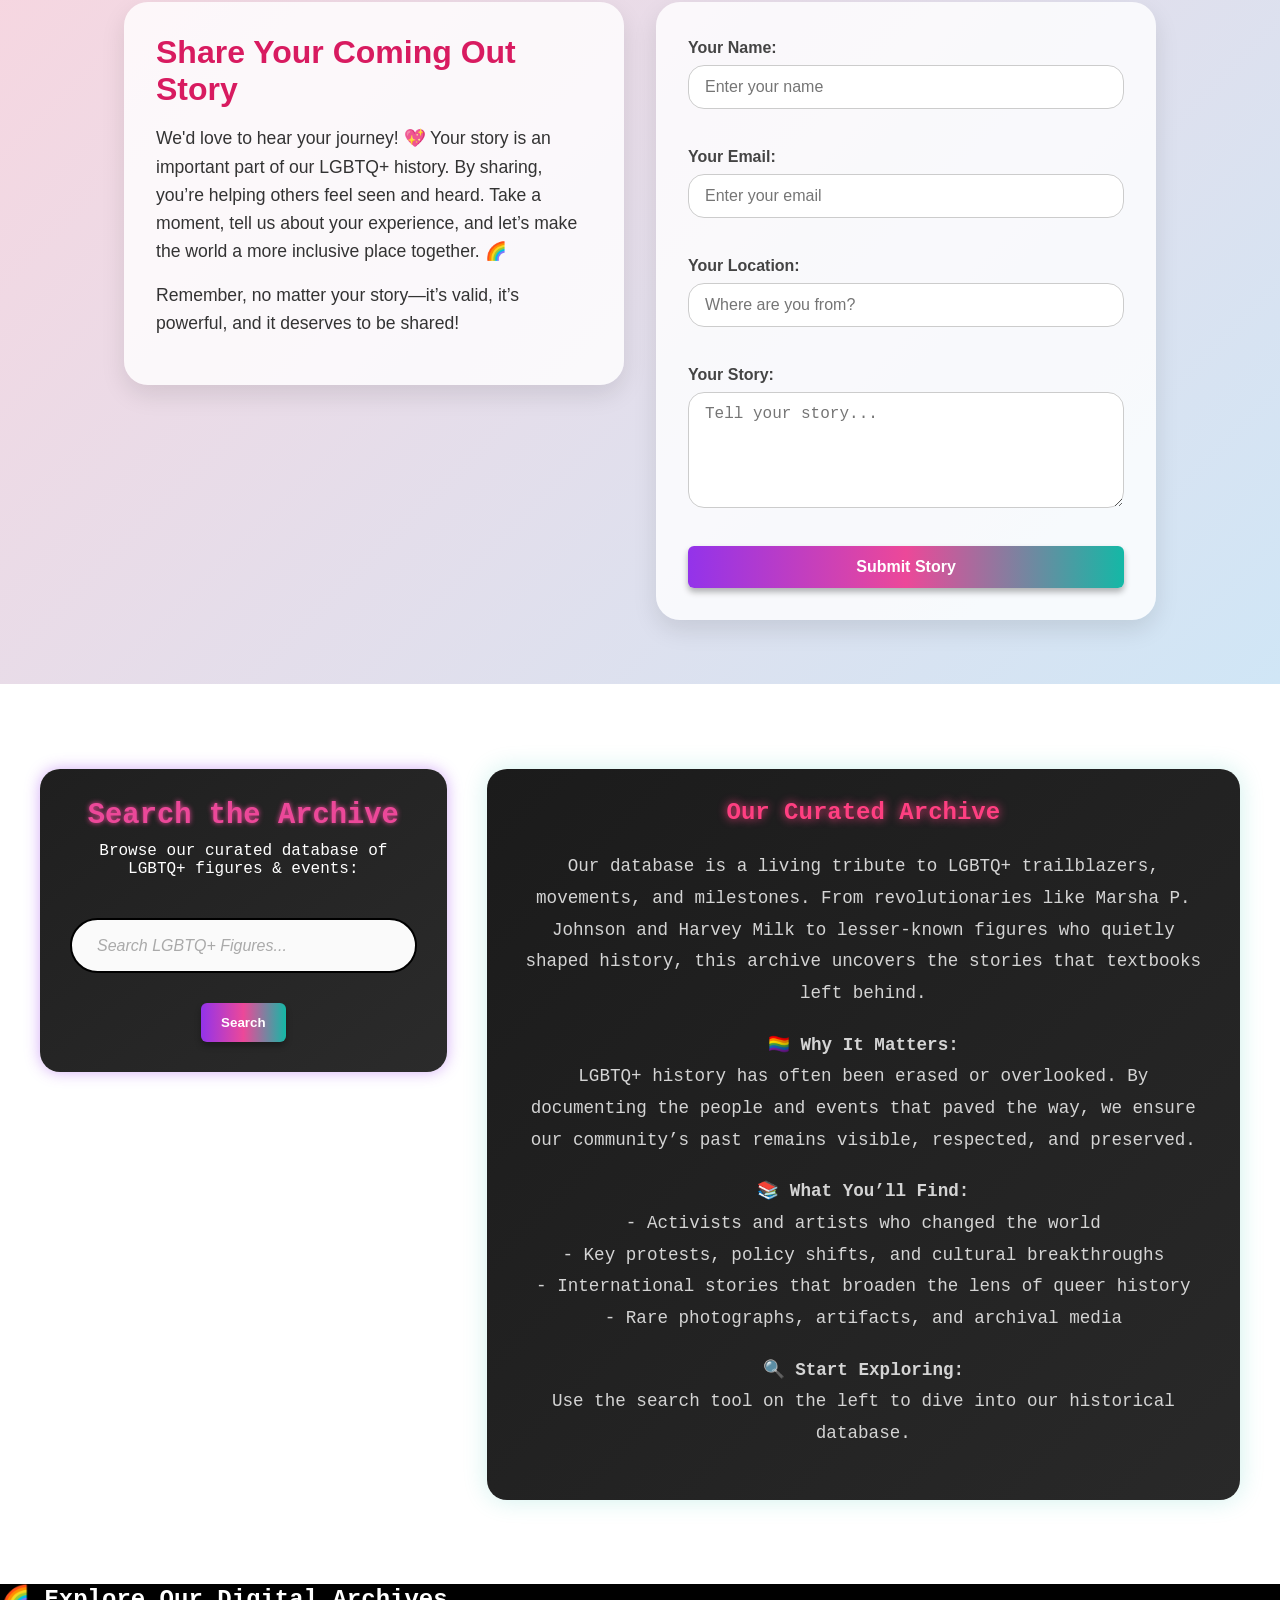
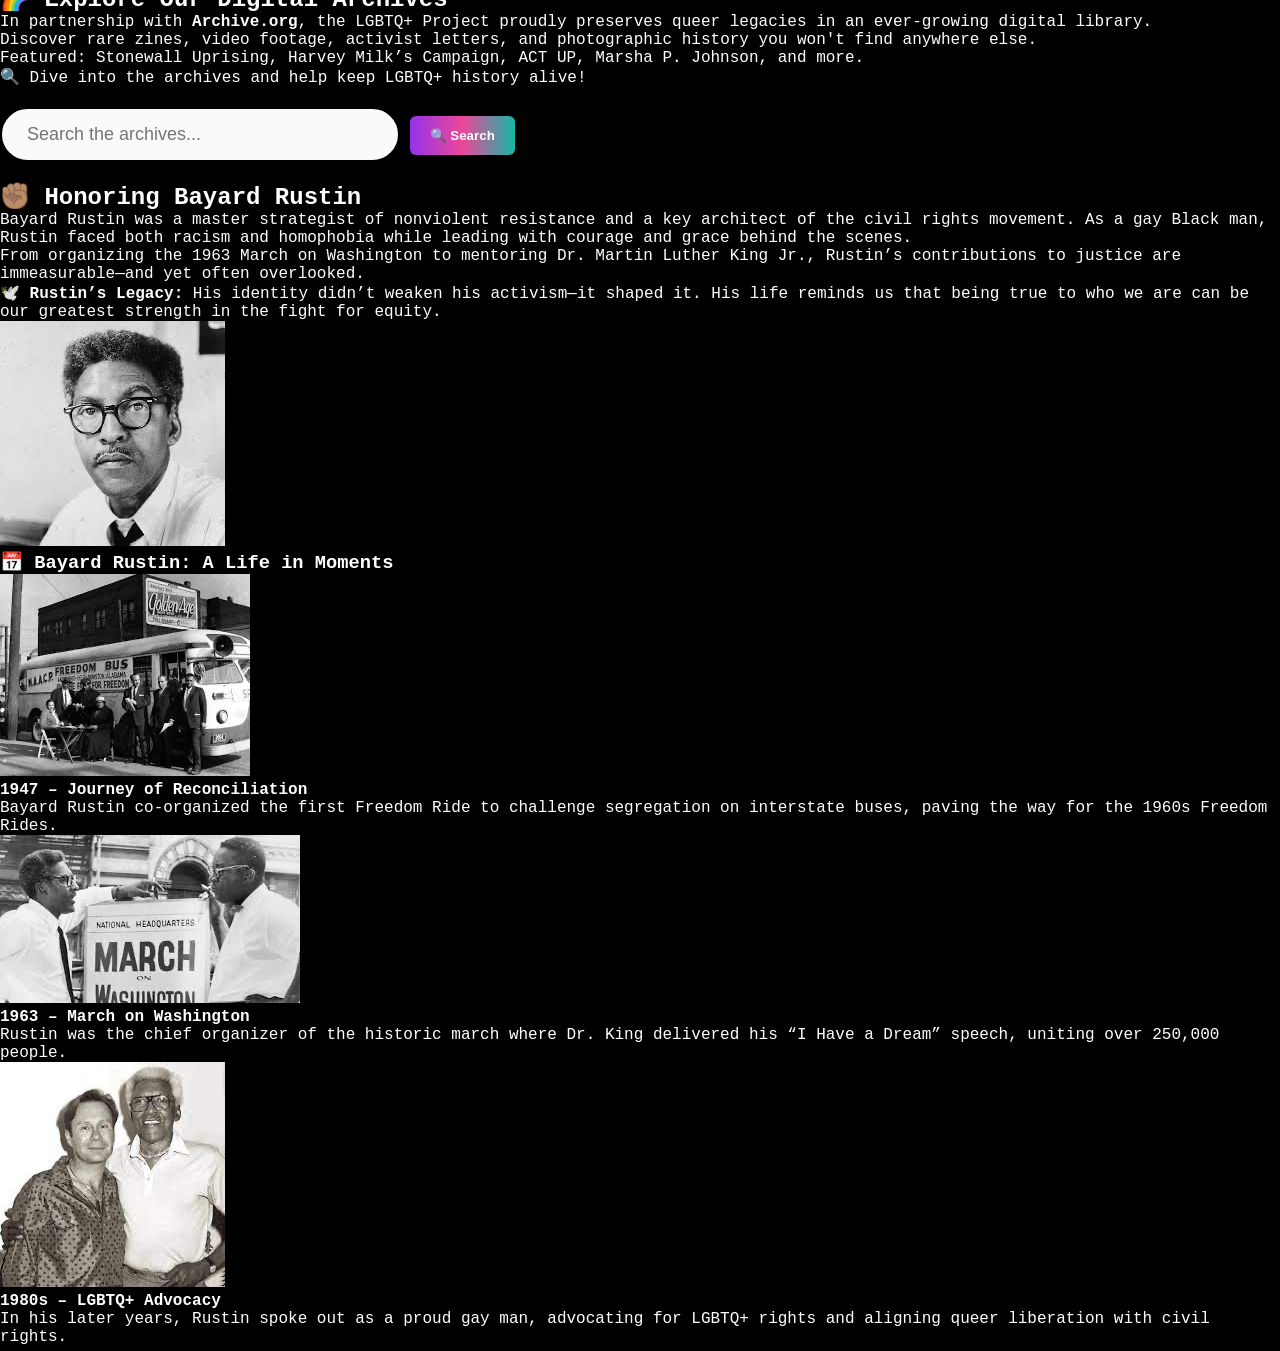
==== commit a2766f16: "new additions to revamped site coming in October." ====
--- a/index.html
+++ b/index.html
@@ -10,6 +10,7 @@
     <link rel="apple-touch-icon" href="images/favicon.ico"/>
     <!-- Awesome Fonts -->
     <link href="https://fonts.googleapis.com/css2?family=Playfair+Display&display=swap" rel="stylesheet">
+        <link href="https://fonts.googleapis.com/css2?family=Dancing+Script&display=swap" rel="stylesheet">
     <link rel="stylesheet" href="https://cdnjs.cloudflare.com/ajax/libs/font-awesome/6.0.0-beta3/css/all.min.css">
     <!-- Link to CSS -->
     <script src="https://cdn.tailwindcss.com"></script>
@@ -35,114 +36,56 @@
         <div id="scroll-indicator" onclick="showContentPage()">Scroll Down ↓</div>
     </section>
     
-    <!-- Main Content -->
-    <section id="content">
-        <!-- Contact Form Popup (Initially Hidden) -->
-        <div id="contactPopup" class="popup" style="display: none;">
-            <div class="popup-content">
-                <!--<button class="close-btn1">&times;</button> <!-- Close button -->
-                <form id="contactFormContent" action="https://formspree.io/f/mgvawgvn" method="POST">
-                    <label for="name">Name:</label>
-                    <input type="text" id="name" name="name" required>
-
-                    <label for="email">Email:</label>
-                    <input type="email" id="email" name="email" required>
-
-                    <label for="message">Message:</label>
-                    <textarea id="message" name="message" required></textarea>
-
-                    <button type="submit">Send Message</button>
-                </form>
-                <div id="successMessage" style="display: none;">✅ Your message was sent successfully!</div>
-            </div>
-        </div>
-
-        <!--Historical Figures-->
-        <div class="header">
-            <img src="images/historicalfig&Events.gif" alt="Background Image" class="background-image">
-            <input type="text" id="searchBox" placeholder="Search LGBTQ+ Figures..." />
-            <button id="searchBtnDatabase">Search</button>
-        </div>
-        <div class="rounded-background"></div>
-        
-        <!-- Mission Statement -->
-        <div class="mission-statement">
-            <h2>Our Mission</h2>
-            <p>
-            The LGBTQ+ Project is dedicated to safeguarding and celebrating LGBTQ+ history. As a digital repository, we preserve artifacts, stories, and pivotal moments from our past, ensuring they remain accessible for future generations. By keeping our history alive online, we strive to educate, inspire, and empower individuals worldwide. Visit our Instagram page for more day-to-day history!<br></br>
-            <!-- Instagram Logo Link using Font Awesome -->
-            <a href="https://www.instagram.com/lgbtqplusproject" target="_blank">
-              <i class="fab fa-instagram" style="font-size: 40px;"></i>
-            </a>
-            </p>
-        </div>
-
-        <!-- Search Results Box -->
-        <div id="searchResultsBox" class="fixed inset-0 z-50 hidden items-center justify-center bg-black bg-opacity-80 backdrop-blur-sm px-4">
-          <div class=" button bg-gray-900 text-white max-w-2xl w-full rounded-2xl shadow-2xl p-6 pt-12 relative overflow-y-auto max-h-[80vh]">
-            <!-- Close Button -->
-            <button onclick="closeSearchBox()" class="absolute top-4 right-4 p-2 text-white text-sm font-bold rounded-full shadow-md hover:shadow-xl hover:scale-105 transition-all duration-300"
-            style="background-image: linear-gradient(to right, #9333ea, #ec4899, #14b8a6) !important;">
-              ✖
-            </button>
-
-            <!-- Results Container -->
-            <div id="searchResultsContainer" class="space-y-4 text-sm sm:text-base leading-relaxed">
-              <!-- JavaScript will inject results here -->
-            </div>
-            
-          </div>
-        </div>
-        
-    </section>
-
-    
-<!-- Digital Archive Section (Compact Version) -->
-    <section id="about" class="bg-gradient-to-r from-purple-600 via-pink-500 to-teal-400 text-white py-10 sm:py-12">
-      <div class="max-w-4xl mx-auto px-4 sm:px-6 lg:px-8">
-        <div class="relative rounded-xl overflow-hidden shadow-xl">
-          <img src="images/digitalarchives.gif" alt="Digital Archives Background" class="absolute inset-0 w-full h-full object-cover opacity-40" />
-
-          <div class="relative z-10 bg-black bg-opacity-70 p-5 sm:p-6 md:p-8 rounded-xl">
-            <p class="text-base sm:text-lg leading-relaxed font-light tracking-wide text-center">
-              <b>Digital Archives</b> | The LGBTQ+ Project, in partnership with Archive.org, presents a comprehensive repository of LGBTQ+ history, offering access to a wide range of digital content. Dive into historical documents, photographs, videos, and more that shaped our community. <br><br>
-
-              Explore pivotal topics like <span class="keyword text-pink-300 font-bold">Stonewall Riots</span>, <span class="keyword text-pink-300 font-bold">Harvey Milk</span>, <span class="keyword text-pink-300 font-bold">Lavender Scare</span>, <span class="keyword text-pink-300 font-bold">ACT UP</span>, and <span class="keyword text-pink-300 font-bold">Marsha P. Johnson</span>. This archive is your gateway to preserving LGBTQ+ heritage. <br><br>
-
-              Begin your search and help keep history alive for future generations.
-            </p>
-          </div>
-        </div>
-
-        <!-- Search Section -->
-        <div class="mt-6 flex flex-col sm:flex-row justify-center items-center gap-3">
-          <input
-            type="text"
-            id="searchInput"
-            placeholder="Search archives..."
-            class="w-full sm:w-1/2 p-2 rounded-md text-sm text-gray-800 placeholder-gray-600 focus:outline-none focus:ring-2 focus:ring-pink-400 transition"
-          />
-          <button
-            id="searchBtn"
-            class="p-2 px-4 bg-gradient-to-r from-purple-600 via-pink-500 to-teal-400 text-white text-sm rounded-md shadow-md hover:shadow-lg hover:scale-105 transition"
-          >
-            Search
-          </button>
-        </div>
-      </div>
-        
-        <!-- Popup for displaying results -->
-        <div id="resultPopup" style="display: none;" class="z-50 fixed inset-0 flex items-center justify-center bg-black bg-opacity-80">
-          <div class="bg-white text-black p-6 rounded-lg max-w-lg w-full shadow-lg overflow-auto max-h-[80vh]">
-            <button onclick="closeSearchPopup()" class="text-sm text-right mb-4 float-right text-red-500">Close ✖</button>
-            <div id="result"></div>
-          </div>
-        </div>
-        </section>
-    
-    <!--Coming Out Section-->
+    <!-- Coming Out Stories Showcase -->
+    <section id="coming-out-stories" class="py-12 bg-gradient-to-r from-pink-400 via-purple-400 to-teal-400 text-white">
+        <div class="max-w-5xl mx-auto px-4">
+            <h2 class="text-3xl font-bold mb-8 text-center">🌈 Shared Coming Out Stories</h2>
+            <div id="story-container" class="space-y-8"></div>
+        </div>
+    </section>
+    
+    <section id="our-mission" class="section-mission-dark">
+      <div class="mission-flex-container">
+
+        <div class="mission-block left">
+          <h2 class="section-title rainbow-text">Our Mission</h2>
+          <p>
+            The <strong>LGBTQ+ Project</strong> is a digital archive committed to preserving and celebrating LGBTQ+ history.
+            Through storytelling, photographs, artifacts, and community voices, we document the past to empower the future.
+          </p>
+          <p>
+            From iconic protests to personal moments of courage, this site uplifts our shared legacy and ensures it remains accessible
+            to all generations. We honor the voices that came before us — and those still being written.
+          </p>
+          <p>
+            📲 Follow us on <a href="https://instagram.com/lgbtqplusproject" target="_blank">Instagram</a> for daily queer history and rare archival highlights.
+          </p>
+        </div>
+
+        <div class="mission-block right">
+          <h2 class="section-title neon-text">Explore & Contribute</h2>
+          <p>
+            🌈 <strong>Share Your Story:</strong><br>
+            Everyone’s journey is unique. Submit your coming out story and add your voice to our living record.
+            <a href="#coming-out-stories" data-lightbox="inline">Click here</a> to share.
+          </p>
+          <p>
+            🔍 <strong>Search the Archive:</strong><br>
+            Use the search below to explore LGBTQ+ pioneers, hidden histories, and cultural moments that shaped our world.
+          </p>
+          <p>
+            ⭐ <strong>Featured Figure:</strong><br>
+            Learn about this month’s spotlighted LGBTQ+ historical figure in the <a href="#featured-figure">Featured Section</a>.
+            Their legacy continues to inspire the movement.
+          </p>
+        </div>
+
+      </div>
+    </section>
+    
+    <!--Coming Out Form Section-->
     <section id="comingOutSection">
-                <div class="content-container">
+                <div class="content-container" class="2 bg-gradient-to-r from-purple-600 via-pink-500 to-teal-400 text-white py-10 sm:py-12">
                     <!-- Left Box: Explanatory Text -->
                     <div class="form-text-box">
                         <h2 class="form-text-heading">Share Your Coming Out Story</h2>
@@ -178,179 +121,188 @@
                     </div>
                 </div>
             </section>
-
-    <!--Coming Out Stories Showecase-->
-    <section id="comingOutShowcase" class="py-12 bg-gradient-to-r from-pink-400 via-purple-400 to-teal-400 text-white">
-      <div class="max-w-5xl mx-auto px-4">
-        <h2 class="text-3xl font-bold mb-8 text-center">🌈 Shared Coming Out Stories<br></br> Coming Soon...
+    
+    <!--Curated Database-->
+    <section id="content" class="2 bg-gradient-to-r from-purple-600 via-pink-500 to-teal-400 text-white py-10 sm:py-12">
+      <div class="section-wrapper2">
         
-        </h2>
-        <div id="storiesContainer" class="space-y-8"></div>
-      </div>
-    </section>
-    
-    <!--Featured Section - IML for May-->
-    <section id="iml-feature" class="full-page-section">
-      <div class="iml-flex-wrapper">
-        <!-- Left Side: Text Content -->
-        <div class="iml-left">
-          <h1>Upcoming Event: International Male Leather (IML)</h1>
-          <div class="iml-description">
-              <p>The <strong>International Male Leather (IML)</strong> contest stands as a powerful testament to the LGBTQ+ community’s commitment to visibility, authenticity, and cultural preservation. Since its founding in 1979 by <strong>Chuck Renslow</strong>—a pioneering gay rights activist, businessman, and publisher—the event has become an essential part of LGBTQ+ history, celebrating the resilience and unity of the Leather and BDSM subcultures.</p>
-
-              <p>Renslow, instrumental in shaping queer culture in Chicago through establishments like the Gold Coast leather bar and publications like <em>GayLife</em>, envisioned IML as more than a contest. His goal was to create a platform where leather enthusiasts could express themselves openly and proudly, defying societal shame and stigma.</p>
-
-              <p>Held annually over <strong>Memorial Day weekend</strong> in Chicago, IML attracts thousands of participants and attendees worldwide. Contestants vying for the title of <strong>International Mr. Leather</strong> are not just judged on appearance, but on their ability to represent the values of the leather community—authenticity, advocacy, and leadership.</p>
-
-              <p>Figures such as <strong>Guy Baldwin (IML 1989)</strong> and <strong>Jeff Tucker (IML 1994)</strong> have used their titles to promote acceptance and understanding of the leather lifestyle while addressing broader LGBTQ+ issues. Baldwin, a psychotherapist and author, contributed significantly to discussions about BDSM psychology, consent, and identity. Tucker has worked tirelessly to raise awareness about health, diversity, and representation.</p>
-
-              <p>Explore the IML Archives & Upcoming Event Info. <a href="https://chicagolgbthalloffame.org/international-mr-leather/" target="_blank" class="iml-link">Visit the IML Archives</a> or get news on the <a href="https://www.internationalmrleather.com" target="_blank" class="iml-link">Upcoming IML Event</a>
-              </p>
-          </div>
-        </div>
-
-        <!-- Right Side: Image Collage -->
-        <div class="iml-right">
-          <div class="collage-grid">
-            <img src="images/iml01.gif" alt="IML 01">
-            <img src="images/iml02.gif" alt="IML 02">
-            <img src="images/iml03.gif" alt="IML 03">
-            <img src="images/iml04.gif" alt="IML 04">
-            <img src="images/iml05.gif" alt="IML 05">
-            <img src="images/iml06.gif" alt="IML 06">
-            <img src="images/iml07.gif" alt="IML 07">
-            <img src="images/iml08.gif" alt="IML 08">
-          </div>
-        </div>
-      </div>
-    </section>
-
-    <!--Lavendar Scare-->
-<section id="lavender-legacy">
-          <div class="section-header">
-            <h2>From the Lavender Scare to Today</h2>
-            <p>Government Layoffs, Discrimination & Queer Resilience</p>
-          </div>
-
-          <div class="lavender-flex">
-            <div class="lavender-text">
-              <p>
-                In the 1950s, LGBTQ+ federal workers were targeted and fired in what came to be known as the <strong>Lavender Scare</strong>.
-                Labeled as "security risks" and moral threats, thousands of queer individuals lost their jobs under government-sanctioned
-                discrimination—many forced into silence or exile.
-              </p>
-
-              <p>
-                Today, we are witnessing new waves of layoffs in public education, healthcare, and nonprofit sectors—many affecting
-                LGBTQ+ workers and allies. While not labeled as such, the echoes of systemic exclusion are loud and clear.
-              </p>
-
-              <p>
-                This section draws a direct line between then and now—because understanding the past is essential to reshaping
-                our future.
-              </p>
-
-              <p>
-                <strong>LGBTQPlusProject.org</strong> is committed to preserving these stories—both historical and contemporary.
-                Explore archival footage, listen to firsthand accounts, and reflect on what it means to be queer in a system
-                that still fails to protect its own.
-              </p>
-
-              <!-- Archival Collage -->
-              <div class="lavender-gallery" style="display: flex; overflow-x: auto; gap: 10px; padding: 10px;">
-                <img src="images/lavscare01.jpeg" alt="Lavender Scare 1" class="lavender-thumb" onclick="openLightbox('images/lavscare01.jpeg')">
-                <img src="images/lavscare02.jpeg" alt="Lavender Scare 2" class="lavender-thumb" onclick="openLightbox('images/lavscare02.jpeg')">
-                <img src="images/lavscare03.jpeg" alt="Lavender Scare 3" class="lavender-thumb" onclick="openLightbox('images/lavscare03.jpeg')">
-              </div>
-              
-              <!-- Interactive Timeline -->
-              <section class="relative max-w-4xl mx-auto py-16 px-6 sm:px-10">
-                <div class="absolute top-0 left-1/2 transform -translate-x-1/2 w-px h-full bg-gradient-to-b from-purple-500 to-teal-400"></div>
-                
-                <div class="space-y-12">
-                  <!-- Timeline Item -->
-                  <div class="relative flex items-start">
-                    <div class="absolute -left-5 top-0 w-6 h-6 bg-purple-500 rounded-full border-4 border-white shadow-lg"></div>
-                    <div class="bg-gray-900 p-6 rounded-xl shadow-md transform transition hover:shadow-2xl hover:translate-y-2 w-full">
-                      <h4 class="text-xl font-semibold text-purple-300">1953: Executive Order 10450</h4>
-                      <p class="text-white mt-2">Eisenhower signs an order banning homosexuals from federal jobs, institutionalizing the Lavender Scare.</p>
-                    </div>
-                  </div>
-
-                  <!-- Timeline Item -->
-                  <div class="relative flex items-start">
-                    <div class="absolute -left-5 top-0 w-6 h-6 bg-purple-500 rounded-full border-4 border-white shadow-lg"></div>
-                    <div class="bg-gray-900 p-6 rounded-xl shadow-md transform transition hover:shadow-2xl hover:translate-y-2 w-full">
-                      <h4 class="text-xl font-semibold text-purple-300">1957: Frank Kameny is Fired</h4>
-                      <p class="text-white mt-2">After being dismissed for being gay, Frank Kameny fights back, becoming a pioneer in LGBTQ+ activism.</p>
-                    </div>
-                  </div>
-
-                  <!-- Timeline Item -->
-                  <div class="relative flex items-start">
-                    <div class="absolute -left-5 top-0 w-6 h-6 bg-purple-500 rounded-full border-4 border-white shadow-lg"></div>
-                    <div class="bg-gray-900 p-6 rounded-xl shadow-md transform transition hover:shadow-2xl hover:translate-y-2 w-full">
-                      <h4 class="text-xl font-semibold text-purple-300">1965: White House Protest</h4>
-                      <p class="text-white mt-2">LGBTQ+ individuals picket the White House demanding civil rights protections for federal employees.</p>
-                    </div>
-                  </div>
-
-                  <!-- Timeline Item -->
-                  <div class="relative flex items-start">
-                    <div class="absolute -left-5 top-0 w-6 h-6 bg-purple-500 rounded-full border-4 border-white shadow-lg"></div>
-                    <div class="bg-gray-900 p-6 rounded-xl shadow-md transform transition hover:shadow-2xl hover:translate-y-2 w-full">
-                      <h4 class="text-xl font-semibold text-purple-300">1975: Civil Service Reforms</h4>
-                      <p class="text-white mt-2">The U.S. Civil Service Commission lifts its ban on hiring gay employees after years of protest.</p>
-                    </div>
-                  </div>
-
-                  <!-- Timeline Item -->
-                  <div class="relative flex items-start">
-                    <div class="absolute -left-5 top-0 w-6 h-6 bg-green-400 rounded-full border-4 border-white shadow-lg"></div>
-                    <div class="bg-gray-900 p-6 rounded-xl shadow-md transform transition hover:shadow-2xl hover:translate-y-2 w-full">
-                      <h4 class="text-xl font-semibold text-green-300">Now: Restoring the “T” and “Q”</h4>
-                      <p class="text-white mt-2">Activists today work to restore the voices of Trans and Queer people erased by the Lavender Scare.</p>
-                    </div>
-                  </div>
-                </div>
-              </section>
-        </section>
-
-<!--Featured Person Section -->
-<section id="transgender-non-conforming" class="relative w-full bg-black text-white overflow-hidden py-20">
-  <!-- Background Image -->
-  <div class="absolute inset-0 z-0">
-    <img src="images/bayardrustin3.gif" alt="Bayard Rustin" class="w-full h-full object-cover opacity-30">
-    <div class="absolute inset-0 bg-gradient-to-b from-black/80 to-black/90"></div>
-  </div>
-
-  <!-- Main Content -->
-  <div class="relative z-10 max-w-7xl mx-auto px-4 sm:px-8">
-    <div class="grid grid-cols-1 lg:grid-cols-2 gap-10 items-start">
-
-      <!-- Text Content -->
-      <div class="bg-black/70 backdrop-blur-md rounded-2xl shadow-lg p-6 sm:p-10 space-y-6">
-        <h2 class="text-2xl sm:text-3xl font-bold text-pink-300 text-center lg:text-left">Bayard Rustin: The Architect of the Dream</h2>
-        <p class="text-base sm:text-lg leading-relaxed text-pink-300 font-light text-center lg:text-left">
-          Bayard Rustin was a brilliant strategist, openly gay Black civil rights leader, and a key advisor to Martin Luther King Jr.
-          He organized the 1963 March on Washington and taught Dr. King the principles of nonviolence. Despite being pushed to the background due to his sexuality, his legacy is monumental.
+        <!-- Left Column: Search + Title -->
+        <div class="left-column">
+          <h2 class="section-heading neon-text">Search the Archive</h2>
+          <p>Browse our curated database of LGBTQ+ figures & events:</p>
+          <div class="search-bar">
+            <input type="text" id="searchBox" placeholder="Search LGBTQ+ Figures..." />
+            <button id="searchBtnDatabase">Search</button>
+          </div>
+        </div>
+
+        <!-- Right Column: Mission Info -->
+        <div class="right-column mission-text">
+          <h2 class="section-heading neon-text">Our Curated Archive</h2>
+          <p>
+            Our database is a living tribute to LGBTQ+ trailblazers, movements, and milestones.
+            From revolutionaries like Marsha P. Johnson and Harvey Milk to lesser-known figures who quietly shaped history,
+            this archive uncovers the stories that textbooks left behind.
+          </p>
+          <p>
+            🏳️‍🌈 <strong>Why It Matters:</strong><br>
+            LGBTQ+ history has often been erased or overlooked. By documenting the people and events that paved the way,
+            we ensure our community’s past remains visible, respected, and preserved.
+          </p>
+          <p>
+            📚 <strong>What You’ll Find:</strong><br>
+            - Activists and artists who changed the world<br>
+            - Key protests, policy shifts, and cultural breakthroughs<br>
+            - International stories that broaden the lens of queer history<br>
+            - Rare photographs, artifacts, and archival media
+          </p>
+          <p>
+            🔍 <strong>Start Exploring:</strong><br>
+            Use the search tool on the left to dive into our historical database.
+          </p>
+        </div>
+
+      </div>
+
+      <!-- Search Results Popup (unchanged) -->
+      <div id="searchResultsBox" class="fixed inset-0 z-50 hidden items-center justify-center bg-black bg-opacity-80 backdrop-blur-sm px-4">
+        <div class="button bg-gray-900 text-white max-w-2xl w-full rounded-2xl shadow-2xl p-6 pt-12 relative overflow-y-auto max-h-[80vh]">
+          <button onclick="closeSearchBox()" class="absolute top-4 right-4 p-2 text-white text-sm font-bold rounded-full shadow-md hover:shadow-xl hover:scale-105 transition-all duration-300"
+            style="background-image: linear-gradient(to right, #9333ea, #ec4899, #14b8a6);">
+            ✖
+          </button>
+          <div id="searchResultsContainer" class="space-y-4 text-sm sm:text-base leading-relaxed">
+            <!-- JavaScript will inject results here -->
+          </div>
+        </div>
+      </div>
+    </section>
+
+    
+    <!-- Digital Archive Section -->
+    <section id="about" class="bg-gray-900 text-white py-16">
+      <div class="max-w-6xl mx-auto px-6 lg:px-10 space-y-12">
+
+        <!-- Heading & Background Visual -->
+        <div class="relative h-64 rounded-3xl overflow-hidden border-2 border-pink-500 shadow-lg">
+          <div class="relative z-10 flex items-center justify-center h-full">
+            <h2 class="text-4xl font-extrabold text-pink-300 drop-shadow-lg text-center px-4">
+              🌈 Explore Our Digital Archives
+            </h2>
+          </div>
+        </div>
+
+        <!-- Text Content Container -->
+        <div class="bg-black rounded-3xl border border-pink-600 p-8 shadow-xl space-y-6">
+          <p class="text-lg leading-relaxed text-gray-100">
+            In partnership with <strong class="text-teal-300">Archive.org</strong>, the LGBTQ+ Project proudly preserves queer legacies in an ever-growing digital library.
+          </p>
+          <p class="text-lg leading-relaxed text-gray-100">
+            Discover <span class="text-pink-400 font-semibold">rare zines</span>, <span class="text-pink-400 font-semibold">video footage</span>, <span class="text-pink-400 font-semibold">activist letters</span>, and <span class="text-pink-400 font-semibold">photographic history</span> you won't find anywhere else.
+          </p>
+          <p class="text-lg leading-relaxed text-gray-100">
+            Featured: <span class="text-pink-300 font-bold">Stonewall Uprising</span>, <span class="text-pink-300 font-bold">Harvey Milk’s Campaign</span>, <span class="text-pink-300 font-bold">ACT UP</span>, <span class="text-pink-300 font-bold">Marsha P. Johnson</span>, and more.
+          </p>
+          <p class="text-xl font-semibold text-teal-300">
+            🔍 Dive into the archives and help keep LGBTQ+ history alive!
+          </p>
+        </div>
+
+        <!-- Search Container -->
+        <div class="bg-black rounded-3xl border border-purple-500 p-6 flex flex-col sm:flex-row items-center justify-center gap-4 shadow-lg">
+          <input
+            type="text"
+            id="searchInput"
+            placeholder="Search the archives..."
+            class="w-full sm:w-2/3 p-3 rounded-md text-black placeholder-gray-600 focus:outline-none focus:ring-2 focus:ring-pink-500 transition"
+          />
+          <button
+            id="searchBtn"
+            class="w-full sm:w-auto px-6 py-3 bg-gradient-to-r from-purple-600 via-pink-500 to-teal-400 text-white font-bold rounded-md shadow-md hover:scale-105 transition"
+          >
+            🔍 Search
+          </button>
+        </div>
+
+      </div>
+    </section>
+
+      <!-- Search Results Popup (Dark Themed) -->
+      <div id="resultPopup" style="display: none;" class="z-50 fixed inset-0 flex items-center justify-center bg-black bg-opacity-90">
+        <div class="bg-gray-800 text-white p-6 rounded-2xl shadow-2xl max-w-xl w-full overflow-auto max-h-[80vh] relative">
+          <button onclick="closeSearchPopup()" class="absolute top-4 right-4 text-sm text-red-400 hover:text-red-600 font-semibold">✖ Close</button>
+          <div id="result" class="mt-6 text-sm sm:text-base leading-relaxed text-gray-100"></div>
+        </div>
+      </div>
+    </section>
+
+      <!-- Search Results Popup -->
+      <div id="resultPopup" style="display: none;" class="z-50 fixed inset-0 flex items-center justify-center bg-black bg-opacity-80 backdrop-blur-md">
+        <div class="bg-white text-black p-6 rounded-2xl shadow-2xl max-w-xl w-full overflow-auto max-h-[80vh] relative">
+          <button onclick="closeSearchPopup()" class="absolute top-4 right-4 text-sm text-red-500 hover:text-red-700 font-semibold">✖ Close</button>
+          <div id="result" class="mt-6 text-sm sm:text-base leading-relaxed"></div>
+        </div>
+      </div>
+    </section>
+    
+    
+    
+<!-- Bayard Rustin Feature Section -->
+<section id="bayardRustin" class="bg-gradient-to-r from-purple-700 via-pink-600 to-teal-500 text-white py-16">
+  <div class="max-w-6xl mx-auto px-6 sm:px-8 lg:px-10">
+    <h2 class="text-4xl font-bold text-center mb-8 drop-shadow-md text-yellow-200">✊🏽 Honoring Bayard Rustin</h2>
+    <div class="grid grid-cols-1 md:grid-cols-2 gap-10 items-center">
+      <!-- Text and Story -->
+      <div class="space-y-6 bg-black bg-opacity-90 p-6 rounded-3xl shadow-xl backdrop-blur-md">
+        <p class="text-lg leading-relaxed">
+          Bayard Rustin was a master strategist of nonviolent resistance and a key architect of the civil rights movement. As a gay Black man, Rustin faced both racism and homophobia while leading with courage and grace behind the scenes.
         </p>
-        <ul class="grid grid-cols-1 gap-2 text-pink-300 text-sm sm:text-base list-disc list-inside">
-          <li>Organizer of the 1963 March on Washington</li>
-          <li>Advisor to MLK Jr. on nonviolent resistance</li>
-          <li>Fighter for LGBTQ+ rights and economic justice</li>
-          <li>Co-founder of the Southern Christian Leadership Conference</li>
-        </ul>
-        <blockquote class="italic text-center text-pink-200 text-sm sm:text-base mt-4">“We need, in every community, a group of angelic troublemakers.” — Bayard Rustin</blockquote>
-      </div>
-
-      <!-- Right-side Image Scroll -->
-      <div class="h-[500px] overflow-y-auto space-y-4 pr-2 custom-scrollbar">
-        <img src="images/rustin1.jpeg" alt="Rustin thinking" class="rounded-lg shadow-md w-full" />
-        <img src="images/rustin2.jpeg" alt="Rustin with MLK" class="rounded-lg shadow-md w-full" />
-        <img src="images/rustin3.jpeg" alt="March on Washington" class="rounded-lg shadow-md w-full" />
-        <img src="images/rustin4.jpeg" alt="Young Bayard Rustin" class="rounded-lg shadow-md w-full" />
-        <img src="images/rustin5.jpeg" alt="Mr. Bayard Rustin" class="rounded-lg shadow-md w-full" />
+        <p class="text-lg leading-relaxed">
+          From organizing the 1963 March on Washington to mentoring Dr. Martin Luther King Jr., Rustin’s contributions to justice are immeasurable—and yet often overlooked.
+        </p>
+        <p class="text-lg leading-relaxed">
+          🕊️ <strong>Rustin’s Legacy:</strong> His identity didn’t weaken his activism—it shaped it. His life reminds us that being true to who we are can be our greatest strength in the fight for equity.
+        </p>
+      </div>
+
+      <!-- Image -->
+      <div>
+        <img src="images/bayardrustinprofile.jpeg" alt="Bayard Rustin" class="rounded-3xl shadow-2xl object-cover w-full">
+      </div>
+    </div>
+
+    <!-- Interactive Timeline -->
+    <div class="mt-16">
+      <h3 class="text-3xl font-bold text-center mb-10 text-yellow-100 drop-shadow-sm">📅 Bayard Rustin: A Life in Moments</h3>
+      <div class="space-y-10">
+
+        <!-- Timeline Item -->
+        <div class="bg-black bg-opacity-90 p-6 rounded-xl shadow-lg flex flex-col md:flex-row md:items-center gap-6">
+          <img src="images/freedomriders.jpeg" alt="1947 Journey of Reconciliation" class="w-full md:w-1/3 rounded-lg shadow-md">
+          <div class="text-white space-y-2">
+            <h4 class="text-xl font-semibold text-pink-300">1947 – Journey of Reconciliation</h4>
+            <p>Bayard Rustin co-organized the first Freedom Ride to challenge segregation on interstate buses, paving the way for the 1960s Freedom Rides.</p>
+          </div>
+        </div>
+
+        <!-- Timeline Item -->
+        <div class="bg-black bg-opacity-90 p-6 rounded-xl shadow-lg flex flex-col md:flex-row md:items-center gap-6">
+          <img src="images/bayardrustinmarchwash.jpeg" alt="1963 March on Washington" class="w-full md:w-1/3 rounded-lg shadow-md">
+          <div class="text-white space-y-2">
+            <h4 class="text-xl font-semibold text-pink-300">1963 – March on Washington</h4>
+            <p>Rustin was the chief organizer of the historic march where Dr. King delivered his “I Have a Dream” speech, uniting over 250,000 people.</p>
+          </div>
+        </div>
+
+        <!-- Timeline Item -->
+        <div class="bg-black bg-opacity-90 p-6 rounded-xl shadow-lg flex flex-col md:flex-row md:items-center gap-6">
+          <img src="images/bayardRustinLifePartner.jpeg" alt="Bayard Rustin later years" class="w-full md:w-1/3 rounded-lg shadow-md">
+          <div class="text-white space-y-2">
+            <h4 class="text-xl font-semibold text-pink-300">1980s – LGBTQ+ Advocacy</h4>
+            <p>In his later years, Rustin spoke out as a proud gay man, advocating for LGBTQ+ rights and aligning queer liberation with civil rights.</p>
+          </div>
+        </div>
+
       </div>
     </div>
   </div>
--- a/css/c01.css
+++ b/css/c01.css
@@ -9,28 +9,8 @@
     font-family: 'Bangers', cursive; /* 'cursive' is a fallback font if 'Street Graffiti' is not available */
 }
 
-button:not(.search-btn-database) {
-background: linear-gradient(to right, #9333ea, #ec4899, #14b8a6);
-  color: white;
-  padding: 0.5rem 1.25rem;
-  border: none;
-  border-radius: 0.5rem;
-  font-size: 0.9rem;
-  font-weight: 500;
-  letter-spacing: 0.5px;
-  box-shadow: 0 4px 10px rgba(0, 0, 0, 0.3);
-  transition: all 0.3s ease;
-  cursor: pointer;
-}
-
-button:not(.search-btn-database):hover {
-  background-color: black;
-  color: white;
-  transform: scale(1.05);
-  box-shadow: 0 6px 14px rgba(0, 0, 0, 0.5);
-}
-
-.search-btn-database {
+/*Search & Close Buttons*/
+button {
   background-image: linear-gradient(to right, #9333ea, #ec4899, #14b8a6) !important;
   color: white !important;
   border: none !important;
@@ -41,11 +21,251 @@
   transition: all 0.3s ease-in-out !important;
 }
 
-.search-btn-database:hover {
+button: hover {
   transform: scale(1.05);
   box-shadow: 0 8px 12px rgba(0, 0, 0, 0.4);
 }
-    
+   
+/* Outer section styling */
+.history-section {
+  background: grey;
+  padding: 60px 30px;
+  color: #e0e0e0;
+  font-family: 'Arial', sans-serif;
+}
+
+/* Two-column wrapper */
+.section-wrapper2 {
+  display: flex;
+  background-color: linear-gradient(to right, #9333ea, #ec4899, #14b8a6);
+  flex-wrap: wrap;
+  gap: 40px;
+  max-width: 1200px;
+  margin: auto;
+  align-items: flex-start;
+}
+
+/* Left column: search tools */
+.left-column {
+  flex: 1;
+  min-width: 280px;
+  background: linear-gradient(to bottom right, #1f1f1f, #2b2b2b);
+  padding: 30px;
+  border-radius: 20px;
+  box-shadow: 0 0 15px rgba(147, 51, 234, 0.4);
+}
+
+.left-column .section-heading {
+  font-size: 1.8rem;
+  margin-bottom: 10px;
+  color: #ec4899;
+  text-shadow: 0 0 5px #ec4899;
+}
+
+.left-column p {
+  font-size: 1rem;
+  margin-bottom: 20px;
+}
+
+.search-bar {
+  display: flex;
+  gap: 10px;
+  flex-wrap: wrap;
+}
+
+#searchBox {
+  padding: 12px;
+  border-radius: 8px;
+  border: none;
+  width: 100%;
+  max-width: 250px;
+  font-size: 1rem;
+  background-color: #1e1e1e;
+  color: #fff;
+}
+
+#searchBox::placeholder {
+  color: #aaa;
+}
+
+#searchBtnDatabase {
+  padding: 12px 16px;
+  background: linear-gradient(to right, #9333ea, #ec4899, #14b8a6);
+  color: #fff;
+  border: none;
+  border-radius: 8px;
+  font-weight: bold;
+  cursor: pointer;
+  transition: transform 0.2s ease;
+}
+
+#searchBtnDatabase:hover {
+  transform: scale(1.05);
+}
+
+/* Right column: Mission content */
+.right-column {
+  flex: 2;
+  min-width: 300px;
+  background: linear-gradient(to bottom right, #1b1b1b, #292929);
+  padding: 30px;
+  border-radius: 20px;
+  box-shadow: 0 0 25px rgba(20, 184, 166, 0.2);
+}
+
+.right-column p {
+  font-size: 1.1rem;
+  line-height: 1.8;
+  margin-bottom: 20px;
+  color: #d4d4d4;
+}
+
+.section-heading {
+  color: #ff3f81;
+  text-shadow: 0 0 10px #ff3f81;
+  margin-bottom: 25px;
+}
+
+/* Responsive */
+@media (max-width: 768px) {
+  .section-wrapper {
+    flex-direction: column;
+  }
+
+  .left-column, .right-column {
+    width: 100%;
+  }
+}
+
+
+/*Mission Statement*/
+.section-mission-dark {
+  background: #1a1a1a;
+  color: #f1f1f1;
+  padding: 80px 30px;
+  font-family: 'Arial', sans-serif;
+}
+
+.mission-flex-container {
+  display: flex;
+  flex-direction: column;
+  gap: 40px;
+  max-width: 1200px;
+  margin: 0 auto;
+}
+
+@media (min-width: 768px) {
+  .mission-flex-container {
+    flex-direction: row;
+    justify-content: space-between;
+  }
+}
+
+.mission-block {
+  flex: 1;
+  background: #2c2c2c;
+  padding: 30px;
+  border-radius: 12px;
+  box-shadow: 0 0 20px rgba(255, 63, 129, 0.1);
+}
+
+.mission-block p {
+  line-height: 1.7;
+  font-size: 1.05rem;
+  margin-bottom: 16px;
+}
+
+.section-title {
+  font-size: 2rem;
+  margin-bottom: 20px;
+  font-weight: bold;
+  letter-spacing: 1px;
+}
+
+.rainbow-text {
+  background: linear-gradient(90deg, #ff6ec4, #7873f5, #4ADEDE, #32ff7e);
+  -webkit-background-clip: text;
+  -webkit-text-fill-color: transparent;
+}
+
+.neon-text {
+  color: #ff3f81;
+  text-shadow: 0 0 8px #ff3f81;
+}
+
+.mission-block a {
+  color: #4ADEDE;
+  text-decoration: underline;
+}
+
+.mission-block a:hover {
+  color: #32ff7e;
+}
+
+
+/* Handwritten font and postcard styling */
+#coming-out-stories {
+    font-family: 'Arial', sans-serif;
+}
+
+#story-container .story-card {
+  background: #f4f4f4; /* Lighter paper color */
+  border: 1px solid #d1d1d1; /* Subtle border */
+  padding: 20px;
+  border-radius: 10px;
+  box-shadow: 0 8px 15px rgba(0, 0, 0, 0.2); /* Deeper shadow for more depth */
+  transform: rotate(-4deg) scale(1.05); /* More rotation and scaling for crumpled look */
+  max-width: 600px;
+  margin: 20px auto;
+  font-family: 'Courier New', Courier, monospace; /* Typewriter font */
+  color: black; /* Black text */
+  font-size: 18px;
+  line-height: 1.6;
+  position: relative;
+  background-image: url('https://www.transparenttextures.com/patterns/pw-maze-white.png'); /* Optional paper texture */
+  background-size: cover;
+  overflow: hidden; /* Prevents content from overflowing */
+  transform-origin: center; /* Ensure the rotation happens from the center */
+}
+
+#story-container .story-card:before {
+  content: ''; /* Adding more pronounced crumpled effect */
+  position: absolute;
+  top: 0;
+  left: 0;
+  right: 0;
+  bottom: 0;
+  background: rgba(0, 0, 0, 0.1); /* Subtle dark overlay for crumpled shadow */
+  opacity: 0.3;
+  pointer-events: none;
+  z-index: -1;
+}
+
+#story-container .story-card p {
+  font-family: 'Courier New', Courier, monospace;
+  font-size: 18px;
+  line-height: 1.6;
+  color: black;
+  padding: 10px;
+  word-wrap: break-word; /* Ensures long words don't overflow */
+}
+
+/* Additional crumpling effect */
+#story-container .story-card::after {
+  content: '';
+  position: absolute;
+  top: 20px;
+  left: 20px;
+  right: 20px;
+  bottom: 20px;
+  border: 4px solid rgba(0, 0, 0, 0.2); /* Light border for extra crumpled effect */
+  background: rgba(0, 0, 0, 0.05); /* Faded, dirty texture for worn-out paper */
+  transform: rotate(3deg) scale(1.1); /* Extra crumple effect */
+  opacity: 0.2;
+  pointer-events: none;
+  z-index: -1;
+}
+ 
     
 @keyframes fadeIn {
   from { opacity: 0; transform: scale(0.95); }
@@ -55,10 +275,152 @@
   animation: fadeIn 0.3s ease-out forwards;
 }
 
+.section-history-dark {
+  background: #111;
+  color: #e5e5e5;
+  padding: 60px 30px;
+}
+
+.history-container {
+  max-width: 1000px;
+  margin: 0 auto;
+  padding: 20px 30px;
+  background: #222;
+  border-radius: 12px;
+  box-shadow: 0 0 25px rgba(255, 63, 129, 0.15);
+}
+
+.section-title {
+  font-size: 2rem;
+  font-weight: bold;
+  margin-bottom: 20px;
+  text-align: center;
+}
+
+.neon-text {
+  color: #ff3f81;
+  text-shadow: 0 0 10px #ff3f81;
+}
+
+.history-container p {
+  font-size: 1.1rem;
+  line-height: 1.75;
+  margin-bottom: 20px;
+}
+
   #lightbox-prev, #lightbox-next, #lightbox-close {
     z-index: 1001;
     display: block;
   }
+
+/* Header Section */
+.header-section {
+  position: relative;
+  width: 100%;
+  height: 350px;
+  overflow: hidden;
+}
+
+.background-image {
+  width: 100%;
+  height: 100%;
+  object-fit: cover;
+  filter: brightness(0.4);
+}
+
+.header-overlay {
+  position: absolute;
+  top: 0;
+  left: 0;
+  width: 100%;
+  height: 100%;
+  padding: 40px 20px;
+  display: flex;
+  flex-direction: column;
+  justify-content: center;
+  align-items: center;
+  text-align: center;
+  color: #ffffff;
+}
+
+.header-title {
+  font-size: 2.5rem;
+  font-weight: bold;
+  margin-bottom: 20px;
+  text-shadow: 0 0 10px rgba(255, 63, 129, 0.8);
+}
+
+/* Search Bar */
+.search-bar {
+  display: flex;
+  gap: 10px;
+  flex-wrap: wrap;
+  justify-content: center;
+}
+
+#searchBox {
+  padding: 12px 16px;
+  border-radius: 8px;
+  border: none;
+  width: 280px;
+  max-width: 90%;
+  font-size: 1rem;
+}
+
+#searchBtnDatabase {
+  padding: 12px 20px;
+  background: linear-gradient(to right, #9333ea, #ec4899, #14b8a6);
+  color: #fff;
+  border: none;
+  border-radius: 8px;
+  font-weight: bold;
+  cursor: pointer;
+  transition: transform 0.2s ease;
+}
+
+#searchBtnDatabase:hover {
+  transform: scale(1.05);
+}
+
+/* Mission Section - Improved Spacing + Rounded Edges */
+.mission-section {
+  background: #1a1a1a;
+  color: #e0e0e0;
+  padding: 40px 30px;
+  font-family: 'Arial', sans-serif;
+  max-width: 1000px;
+  margin: 40px auto;
+  border-radius: 20px;
+  box-shadow: 0 0 25px rgba(255, 63, 129, 0.2);
+  overflow: hidden;
+}
+
+/* Lightbox Search Results - Rounded + Scroll Friendly */
+#searchResultsBox {
+  display: flex;
+  align-items: center;
+  justify-content: center;
+  padding: 20px;
+  overflow-y: auto;
+}
+
+#searchResultsBox .button {
+  border-radius: 20px;
+  background-color: #111827;
+  padding: 24px;
+  max-height: 85vh;
+  overflow-y: auto;
+  box-shadow: 0 0 20px rgba(0, 0, 0, 0.7);
+}
+
+/* Make Close Button a Circle with Gradient */
+#searchResultsBox button {
+  border-radius: 50%;
+  width: 36px;
+  height: 36px;
+  font-size: 1.1rem;
+  line-height: 1;
+}
 
 #lightbox-overlay {
      display: none;
@@ -100,17 +462,6 @@
 .hidden {
     display: none;
 }
-
-#transgender-non-conforming {
-  position: relative;
-  background-color: #e3e1dc; /* Black background */
-  padding: 60px 20px;
-  font-family: 'Arial', sans-serif;
-  color: black; /* White text for contrast */
-  overflow: hidden;
-}
-
-
 
 .content-wrapper {
   display: flex;
@@ -1934,6 +2285,8 @@
      opacity: 1;
    }
  }
+ 
+/*Media Queries*/
 
 @media (min-width: 768px) {
   .lavender-gallery {
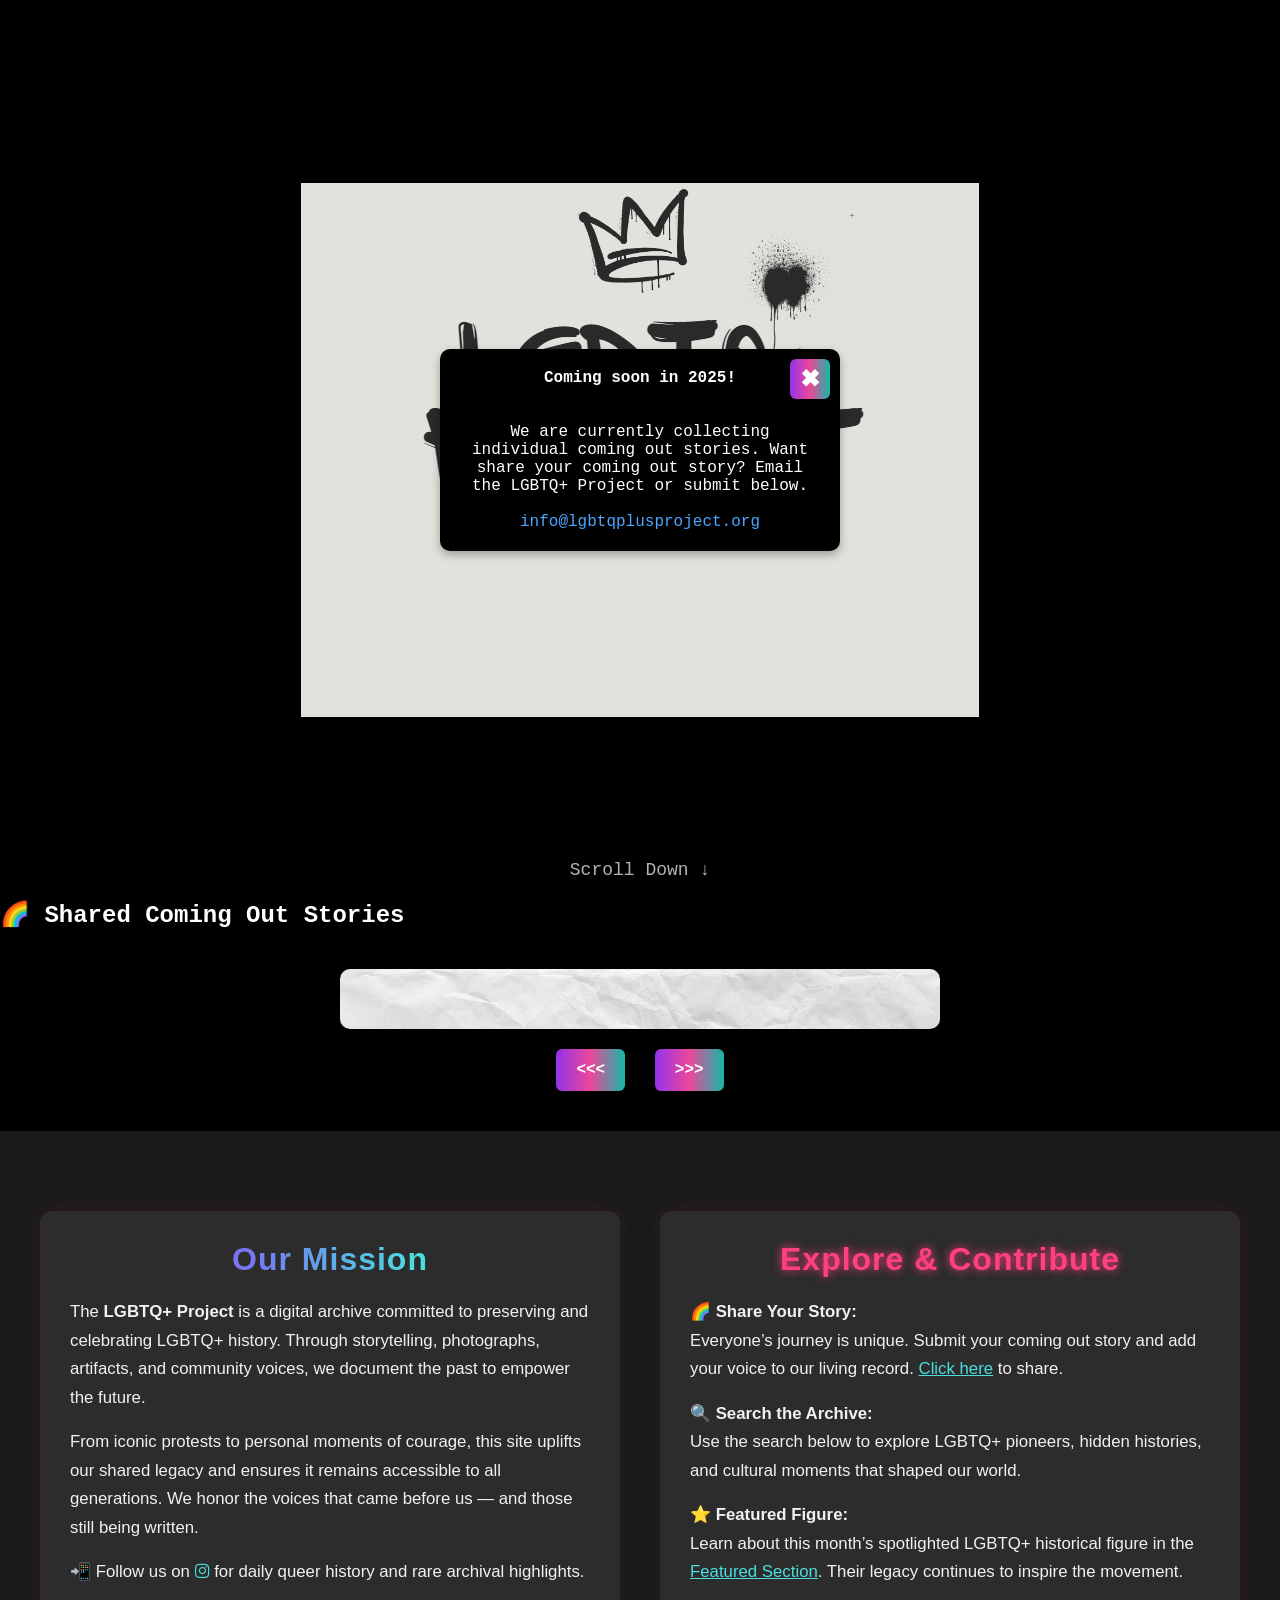
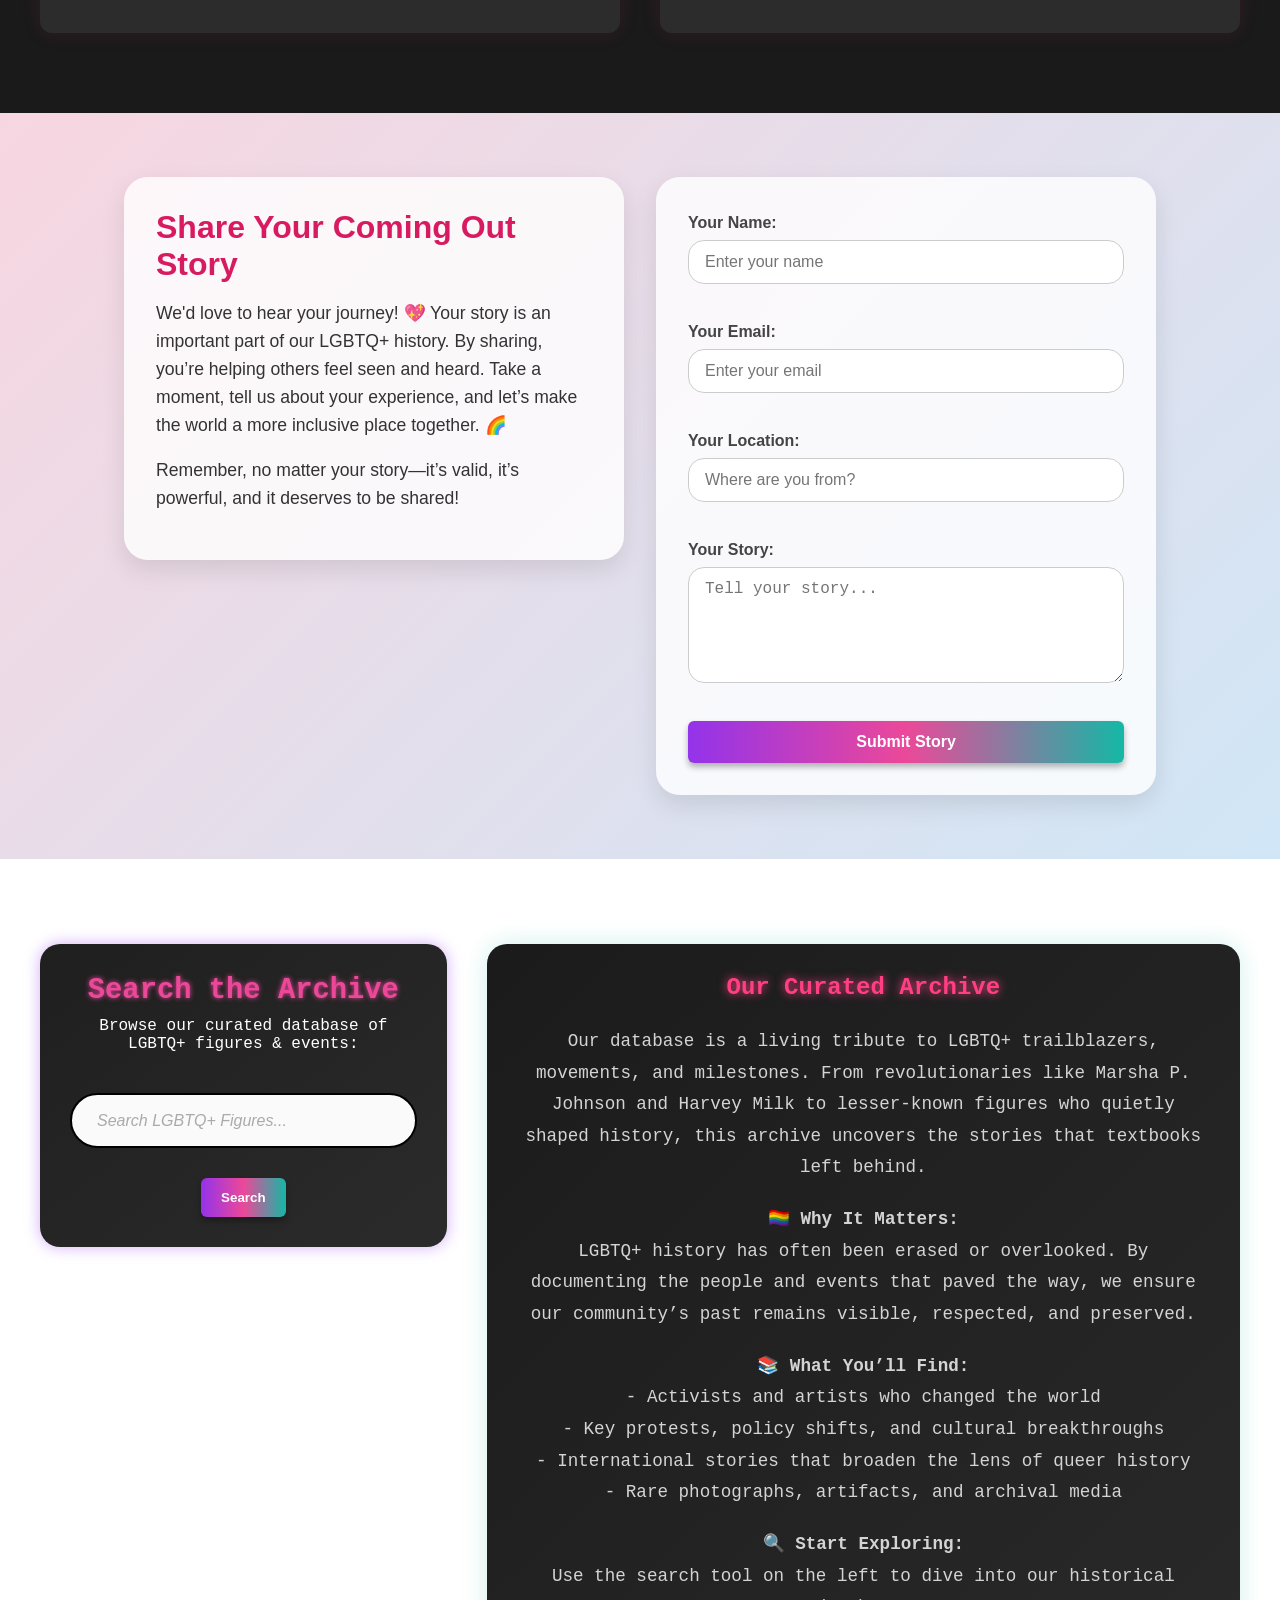
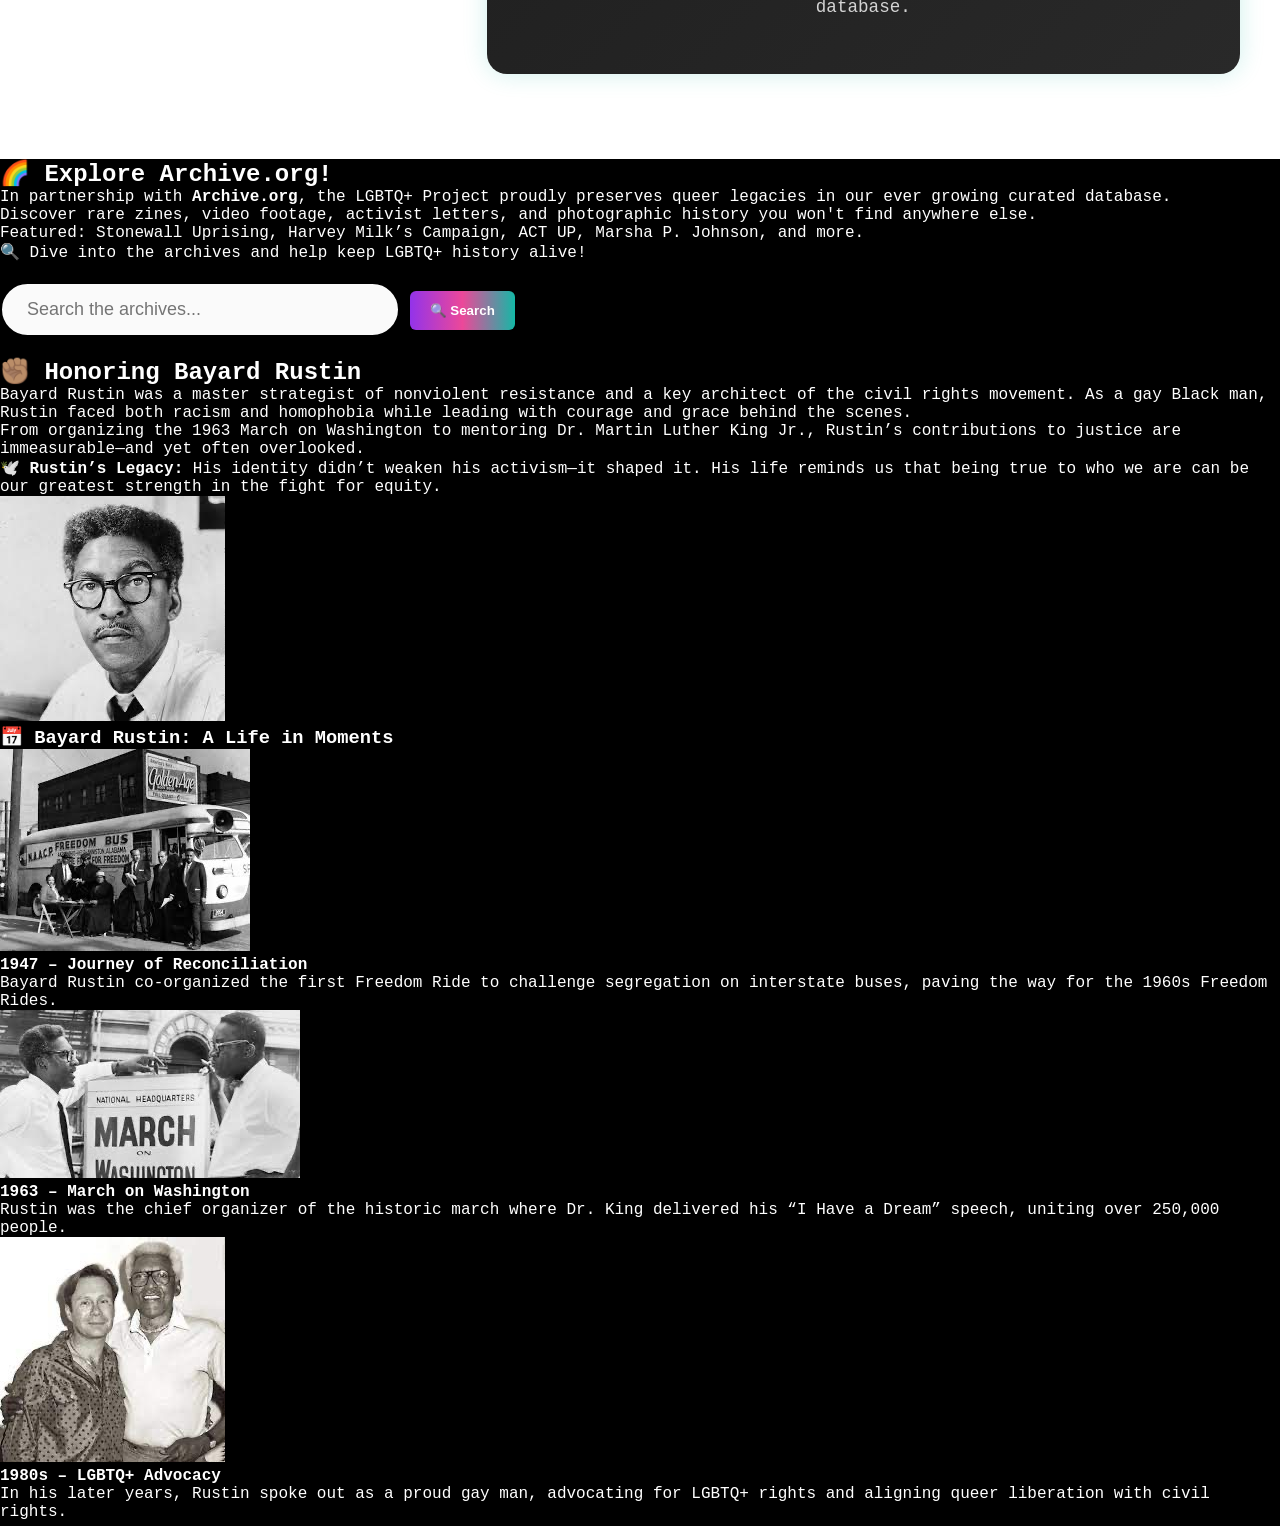
==== commit 2e7df81d: "site advancements" ====
--- a/index.html
+++ b/index.html
@@ -10,8 +10,9 @@
     <link rel="apple-touch-icon" href="images/favicon.ico"/>
     <!-- Awesome Fonts -->
     <link href="https://fonts.googleapis.com/css2?family=Playfair+Display&display=swap" rel="stylesheet">
-        <link href="https://fonts.googleapis.com/css2?family=Dancing+Script&display=swap" rel="stylesheet">
+    <link href="https://fonts.googleapis.com/css2?family=Dancing+Script&display=swap" rel="stylesheet">
     <link rel="stylesheet" href="https://cdnjs.cloudflare.com/ajax/libs/font-awesome/6.0.0-beta3/css/all.min.css">
+    <link rel="stylesheet" href="https://cdnjs.cloudflare.com/ajax/libs/font-awesome/6.5.0/css/all.min.css">
     <!-- Link to CSS -->
     <script src="https://cdn.tailwindcss.com"></script>
     <link rel="stylesheet" href="css/c01.css"/>
@@ -36,13 +37,24 @@
         <div id="scroll-indicator" onclick="showContentPage()">Scroll Down ↓</div>
     </section>
     
-    <!-- Coming Out Stories Showcase -->
     <section id="coming-out-stories" class="py-12 bg-gradient-to-r from-pink-400 via-purple-400 to-teal-400 text-white">
         <div class="max-w-5xl mx-auto px-4">
             <h2 class="text-3xl font-bold mb-8 text-center">🌈 Shared Coming Out Stories</h2>
-            <div id="story-container" class="space-y-8"></div>
-        </div>
-    </section>
+            <!-- Placeholder for stories -->
+            <div id="story-container">
+                <div id="story-card">
+                    <h3 id="story-name"></h3>
+                    <p id="story-text"></p>
+                    <p id="story-location"></p>
+                </div>
+                <div id="story-navigation">
+                    <button id="prev-btn"><<<</button>
+                    <button id="next-btn">>>></button>
+                </div>
+            </div>
+        </div>
+    </section>
+
     
     <section id="our-mission" class="section-mission-dark">
       <div class="mission-flex-container">
@@ -58,7 +70,8 @@
             to all generations. We honor the voices that came before us — and those still being written.
           </p>
           <p>
-            📲 Follow us on <a href="https://instagram.com/lgbtqplusproject" target="_blank">Instagram</a> for daily queer history and rare archival highlights.
+            📲 Follow us on <a href="https://www.instagram.com/lgbtqplusproject" target="_blank" class="text-pink-500 hover:text-pink-300 text-2xl" aria-label="Instagram">
+                <i class="fab fa-instagram"></i></a> for daily queer history and rare archival highlights.
           </p>
         </div>
 
@@ -67,7 +80,7 @@
           <p>
             🌈 <strong>Share Your Story:</strong><br>
             Everyone’s journey is unique. Submit your coming out story and add your voice to our living record.
-            <a href="#coming-out-stories" data-lightbox="inline">Click here</a> to share.
+            <a href="#comingOutSection" data-lightbox="inline">Click here</a> to share.
           </p>
           <p>
             🔍 <strong>Search the Archive:</strong><br>
@@ -75,7 +88,7 @@
           </p>
           <p>
             ⭐ <strong>Featured Figure:</strong><br>
-            Learn about this month’s spotlighted LGBTQ+ historical figure in the <a href="#featured-figure">Featured Section</a>.
+            Learn about this month’s spotlighted LGBTQ+ historical figure in the <a href="#bayardRustin">Featured Section</a>.
             Their legacy continues to inspire the movement.
           </p>
         </div>
@@ -168,9 +181,7 @@
       <div id="searchResultsBox" class="fixed inset-0 z-50 hidden items-center justify-center bg-black bg-opacity-80 backdrop-blur-sm px-4">
         <div class="button bg-gray-900 text-white max-w-2xl w-full rounded-2xl shadow-2xl p-6 pt-12 relative overflow-y-auto max-h-[80vh]">
           <button onclick="closeSearchBox()" class="absolute top-4 right-4 p-2 text-white text-sm font-bold rounded-full shadow-md hover:shadow-xl hover:scale-105 transition-all duration-300"
-            style="background-image: linear-gradient(to right, #9333ea, #ec4899, #14b8a6);">
-            ✖
-          </button>
+            style="background-image: linear-gradient(to right, #9333ea, #ec4899, #14b8a6);">Close</button>
           <div id="searchResultsContainer" class="space-y-4 text-sm sm:text-base leading-relaxed">
             <!-- JavaScript will inject results here -->
           </div>
@@ -187,7 +198,7 @@
         <div class="relative h-64 rounded-3xl overflow-hidden border-2 border-pink-500 shadow-lg">
           <div class="relative z-10 flex items-center justify-center h-full">
             <h2 class="text-4xl font-extrabold text-pink-300 drop-shadow-lg text-center px-4">
-              🌈 Explore Our Digital Archives
+              🌈 Explore Archive.org!
             </h2>
           </div>
         </div>
@@ -195,7 +206,7 @@
         <!-- Text Content Container -->
         <div class="bg-black rounded-3xl border border-pink-600 p-8 shadow-xl space-y-6">
           <p class="text-lg leading-relaxed text-gray-100">
-            In partnership with <strong class="text-teal-300">Archive.org</strong>, the LGBTQ+ Project proudly preserves queer legacies in an ever-growing digital library.
+            In partnership with <strong class="text-teal-300">Archive.org</strong>, the LGBTQ+ Project proudly preserves queer legacies in our ever growing curated database. 
           </p>
           <p class="text-lg leading-relaxed text-gray-100">
             Discover <span class="text-pink-400 font-semibold">rare zines</span>, <span class="text-pink-400 font-semibold">video footage</span>, <span class="text-pink-400 font-semibold">activist letters</span>, and <span class="text-pink-400 font-semibold">photographic history</span> you won't find anywhere else.
@@ -227,24 +238,26 @@
       </div>
     </section>
 
-      <!-- Search Results Popup (Dark Themed) -->
-      <div id="resultPopup" style="display: none;" class="z-50 fixed inset-0 flex items-center justify-center bg-black bg-opacity-90">
-        <div class="bg-gray-800 text-white p-6 rounded-2xl shadow-2xl max-w-xl w-full overflow-auto max-h-[80vh] relative">
-          <button onclick="closeSearchPopup()" class="absolute top-4 right-4 text-sm text-red-400 hover:text-red-600 font-semibold">✖ Close</button>
-          <div id="result" class="mt-6 text-sm sm:text-base leading-relaxed text-gray-100"></div>
-        </div>
-      </div>
-    </section>
-
-      <!-- Search Results Popup -->
-      <div id="resultPopup" style="display: none;" class="z-50 fixed inset-0 flex items-center justify-center bg-black bg-opacity-80 backdrop-blur-md">
-        <div class="bg-white text-black p-6 rounded-2xl shadow-2xl max-w-xl w-full overflow-auto max-h-[80vh] relative">
-          <button onclick="closeSearchPopup()" class="absolute top-4 right-4 text-sm text-red-500 hover:text-red-700 font-semibold">✖ Close</button>
-          <div id="result" class="mt-6 text-sm sm:text-base leading-relaxed"></div>
-        </div>
-      </div>
-    </section>
-    
+    <!-- Search Results Popup (LGBTQ+ Project Styled) -->
+    <div id="resultPopup" style="display: none;" class="z-50 fixed inset-0 flex items-center justify-center bg-gradient-to-br from-pink-100 via-purple-100 to-teal-100 bg-opacity-90">
+      <div class="relative bg-white text-gray-800 p-8 rounded-3xl shadow-2xl border-4 border-pink-200 max-w-2xl w-full max-h-[80vh] overflow-y-auto transition-all duration-300">
+        
+        <!-- Close Button -->
+        <button onclick="closeSearchPopup()"
+                class="absolute top-4 right-4 text-sm text-pink-600 hover:text-red-600 font-semibold tracking-wide uppercase">
+          Close
+        </button>
+
+        <!-- Header -->
+        <h2 class="text-2xl font-bold mb-4 border-b-2 border-pink-300 pb-2 text-purple-700">Search Results</h2>
+
+        <!-- Result Content -->
+        <div id="result" class="space-y-4 text-base leading-relaxed text-gray-700">
+          <!-- Dynamic content goes here -->
+        </div>
+      </div>
+    </div>
+    </section>
     
     
 <!-- Bayard Rustin Feature Section -->
--- a/css/c01.css
+++ b/css/c01.css
@@ -7,6 +7,55 @@
 
 h1 {
     font-family: 'Bangers', cursive; /* 'cursive' is a fallback font if 'Street Graffiti' is not available */
+}
+
+
+/*Coming Out Showcase*/
+
+
+#story-container {
+    display: flex;
+    flex-direction: column;
+    align-items: center;
+    padding: 40px;
+    font-family: 'Courier New', Courier, monospace;
+    background-color: linear-gradient(to right, #9333ea, #ec4899, #14b8a6);
+}
+
+#story-card {
+    background-image: url('../images/paper.jpeg'); /* Update the path as necessary */
+    background-size: cover;
+    background-repeat: no-repeat;
+    background-position: center;
+    padding: 30px;
+    width: 90%;
+    max-width: 600px;
+    box-shadow: 0 4px 10px rgba(0, 0, 0, 0.3);
+    border-radius: 10px;
+    color: black;
+    font-family: 'Courier New', Courier, monospace;
+    font-size: 1.1rem;
+    line-height: 1.6;
+}
+
+
+#story-navigation {
+    margin-top: 20px;
+}
+
+#story-navigation button {
+    margin: 0 10px;
+    padding: 10px 20px;
+    font-family: 'Courier New', Courier, monospace;
+    font-size: 1rem;
+    background-color: #eaeaea;
+    border: 1px solid #aaa;
+    border-radius: 5px;
+    cursor: pointer;
+}
+
+#story-navigation button:hover {
+    background-color: #ddd;
 }
 
 /*Search & Close Buttons*/
@@ -203,77 +252,6 @@
 }
 
 
-/* Handwritten font and postcard styling */
-#coming-out-stories {
-    font-family: 'Arial', sans-serif;
-}
-
-#story-container .story-card {
-  background: #f4f4f4; /* Lighter paper color */
-  border: 1px solid #d1d1d1; /* Subtle border */
-  padding: 20px;
-  border-radius: 10px;
-  box-shadow: 0 8px 15px rgba(0, 0, 0, 0.2); /* Deeper shadow for more depth */
-  transform: rotate(-4deg) scale(1.05); /* More rotation and scaling for crumpled look */
-  max-width: 600px;
-  margin: 20px auto;
-  font-family: 'Courier New', Courier, monospace; /* Typewriter font */
-  color: black; /* Black text */
-  font-size: 18px;
-  line-height: 1.6;
-  position: relative;
-  background-image: url('https://www.transparenttextures.com/patterns/pw-maze-white.png'); /* Optional paper texture */
-  background-size: cover;
-  overflow: hidden; /* Prevents content from overflowing */
-  transform-origin: center; /* Ensure the rotation happens from the center */
-}
-
-#story-container .story-card:before {
-  content: ''; /* Adding more pronounced crumpled effect */
-  position: absolute;
-  top: 0;
-  left: 0;
-  right: 0;
-  bottom: 0;
-  background: rgba(0, 0, 0, 0.1); /* Subtle dark overlay for crumpled shadow */
-  opacity: 0.3;
-  pointer-events: none;
-  z-index: -1;
-}
-
-#story-container .story-card p {
-  font-family: 'Courier New', Courier, monospace;
-  font-size: 18px;
-  line-height: 1.6;
-  color: black;
-  padding: 10px;
-  word-wrap: break-word; /* Ensures long words don't overflow */
-}
-
-/* Additional crumpling effect */
-#story-container .story-card::after {
-  content: '';
-  position: absolute;
-  top: 20px;
-  left: 20px;
-  right: 20px;
-  bottom: 20px;
-  border: 4px solid rgba(0, 0, 0, 0.2); /* Light border for extra crumpled effect */
-  background: rgba(0, 0, 0, 0.05); /* Faded, dirty texture for worn-out paper */
-  transform: rotate(3deg) scale(1.1); /* Extra crumple effect */
-  opacity: 0.2;
-  pointer-events: none;
-  z-index: -1;
-}
- 
-    
-@keyframes fadeIn {
-  from { opacity: 0; transform: scale(0.95); }
-  to { opacity: 1; transform: scale(1); }
-}
-.fade-in {
-  animation: fadeIn 0.3s ease-out forwards;
-}
 
 .section-history-dark {
   background: #111;
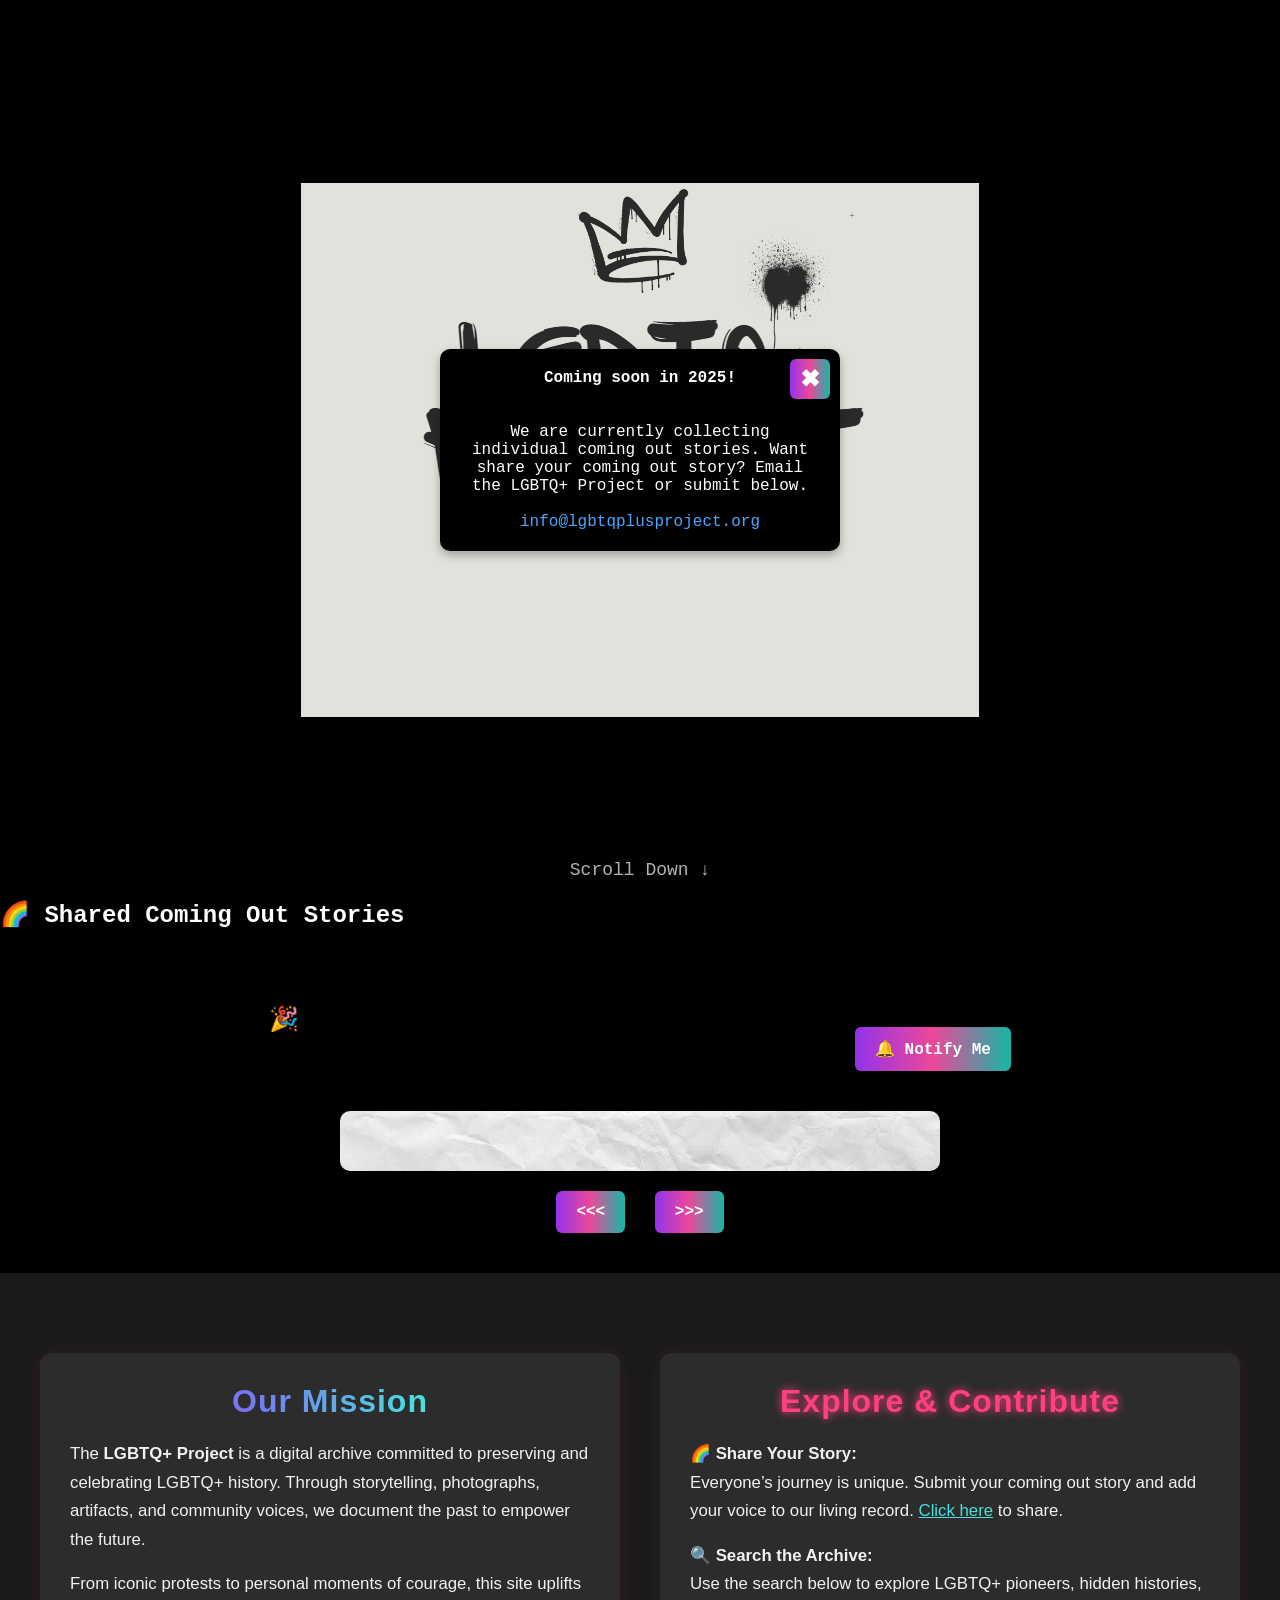
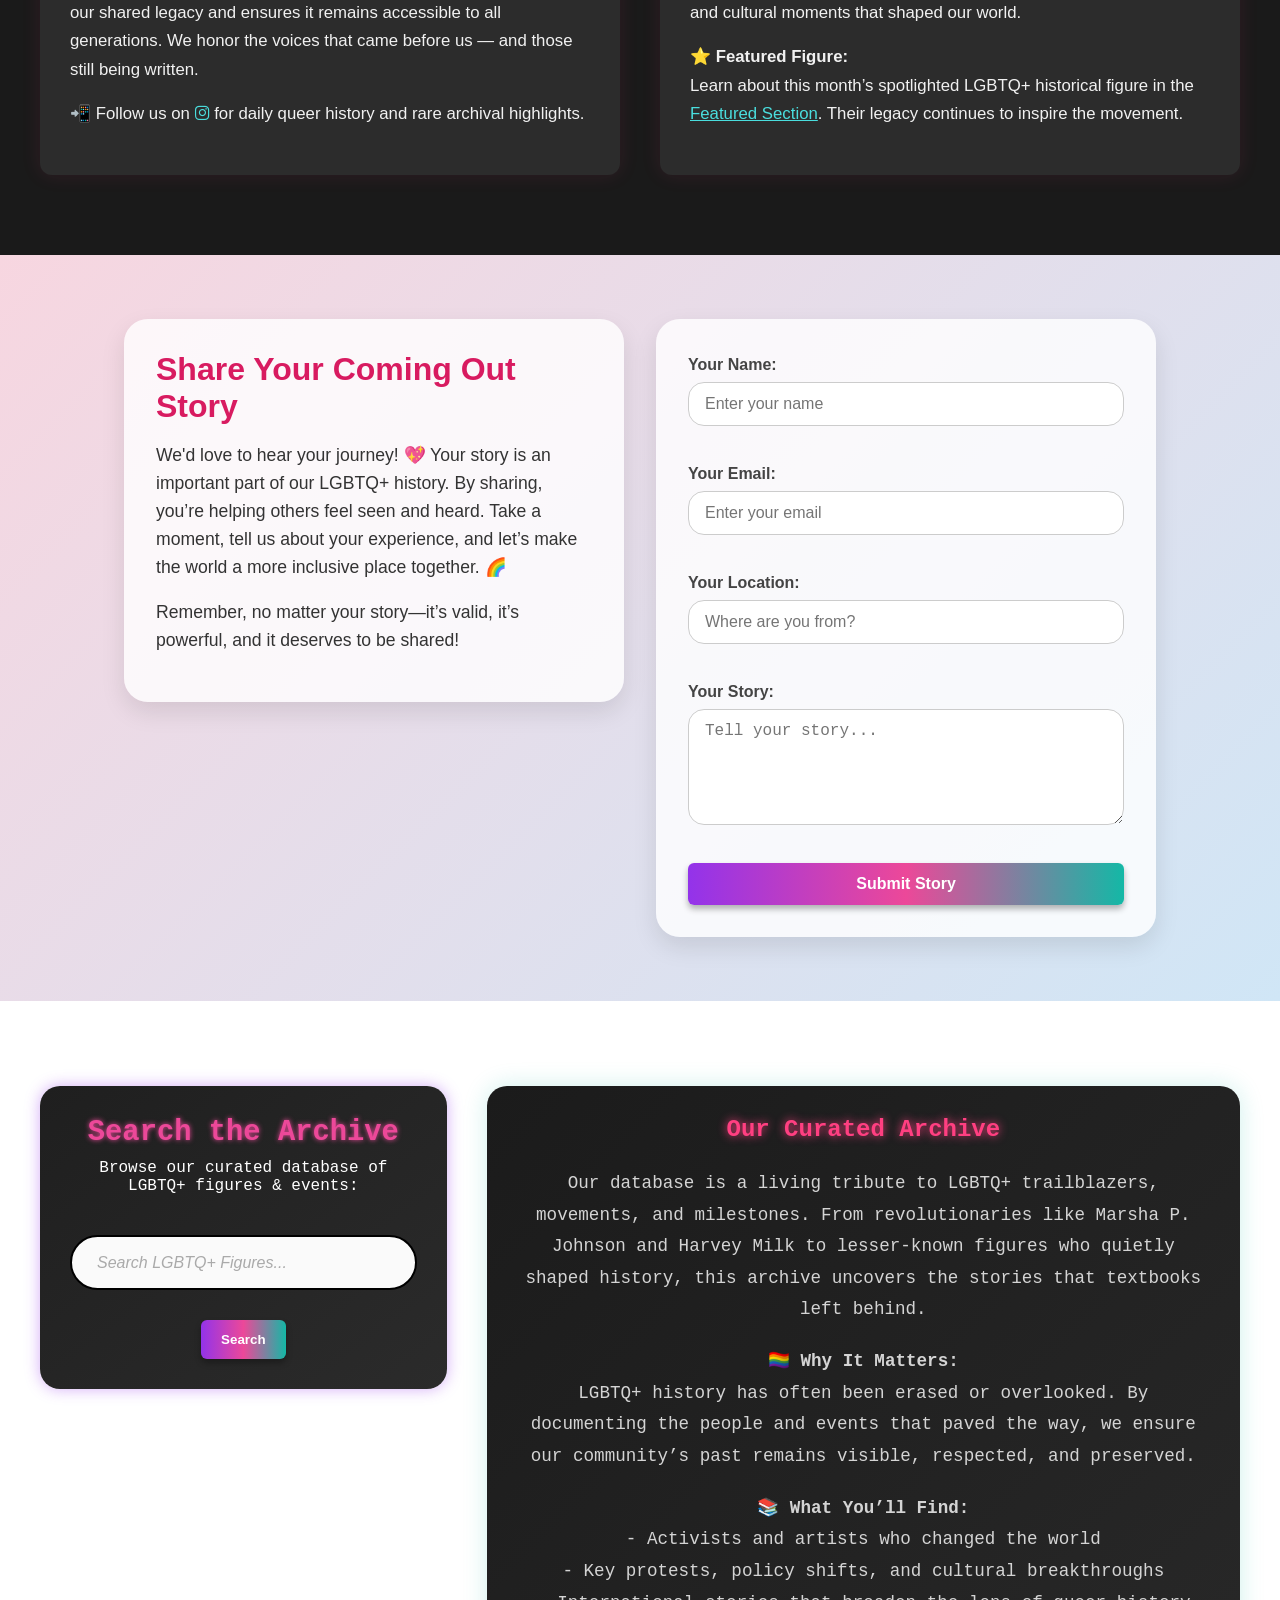
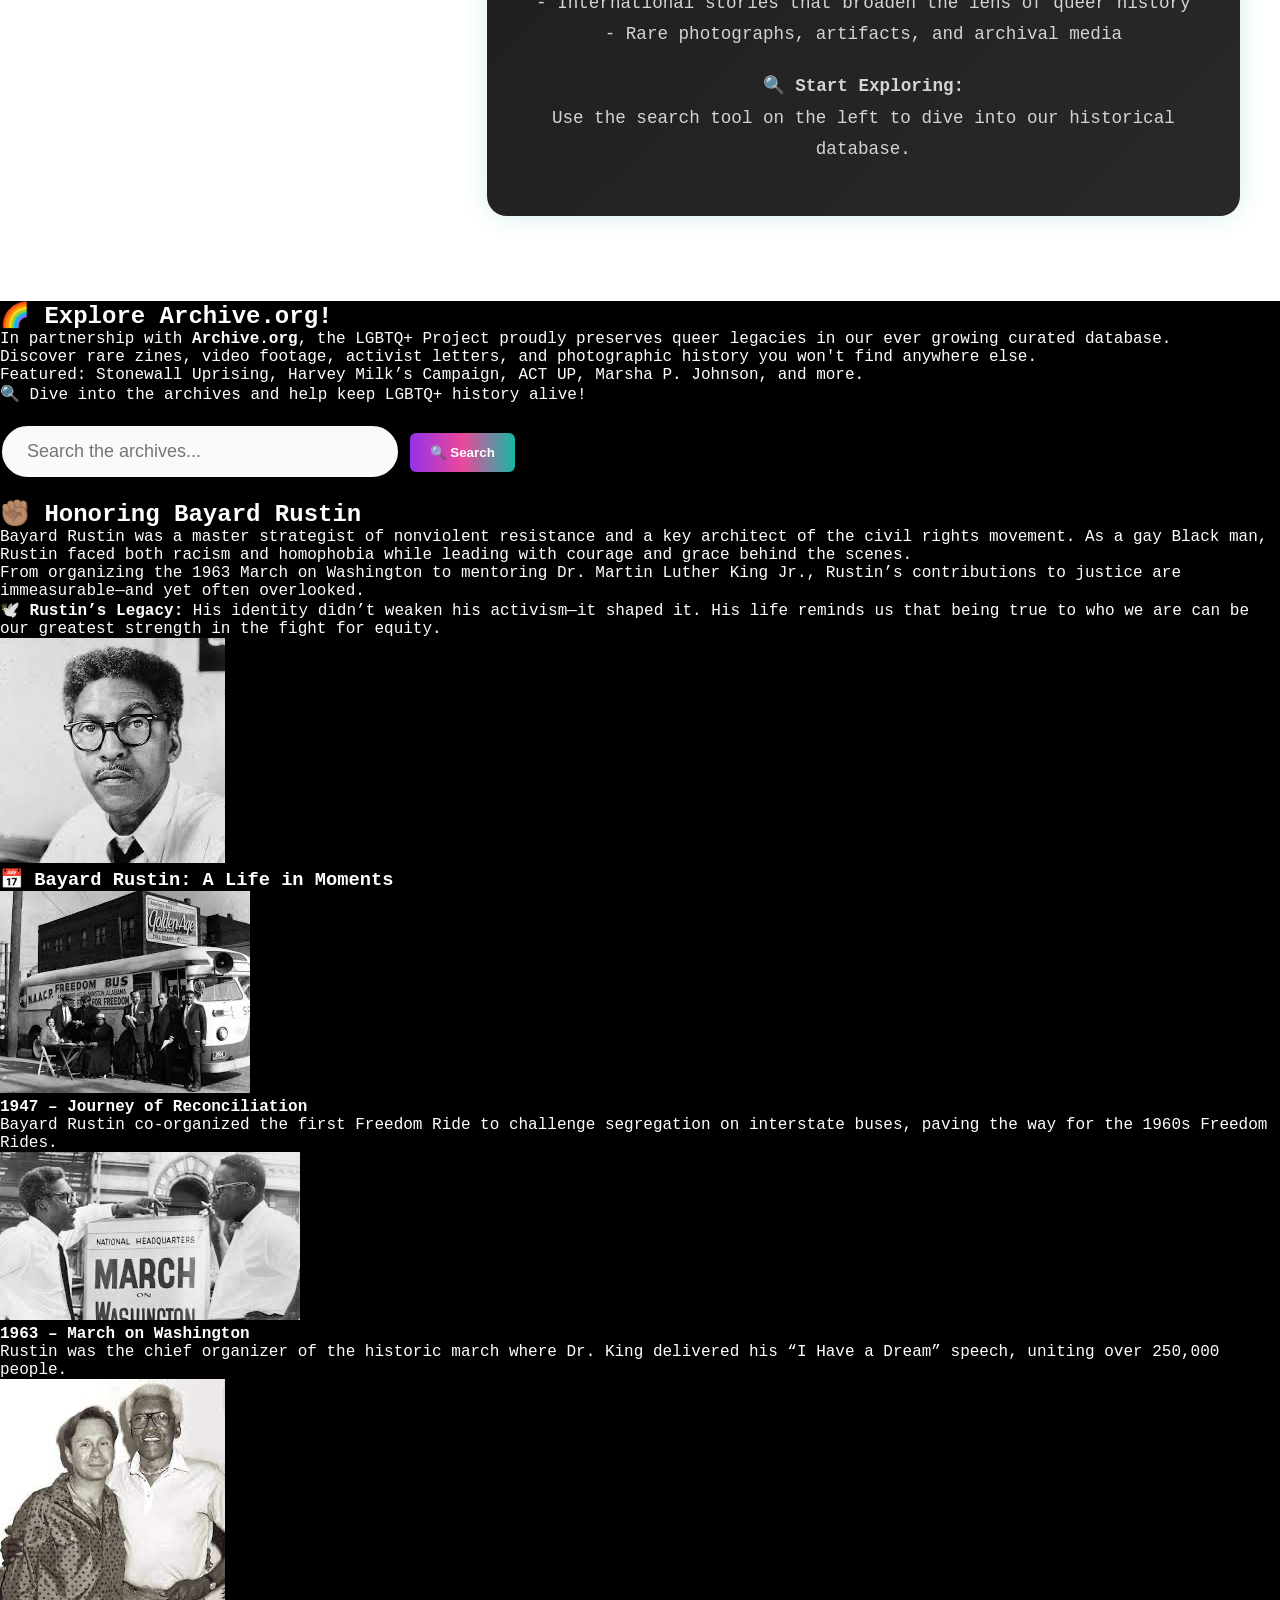
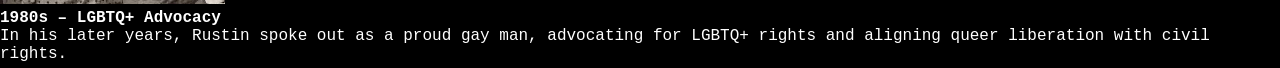
==== commit 586f11d7: "countdown clock and site improvements" ====
--- a/index.html
+++ b/index.html
@@ -40,6 +40,15 @@
     <section id="coming-out-stories" class="py-12 bg-gradient-to-r from-pink-400 via-purple-400 to-teal-400 text-white">
         <div class="max-w-5xl mx-auto px-4">
             <h2 class="text-3xl font-bold mb-8 text-center">🌈 Shared Coming Out Stories</h2>
+            <div class="countdown-container">
+              <div id="countdown">
+                <span class="time-part" style="--order:1"><span id="days">00</span> Days</span>
+                <span class="time-part" style="--order:2"><span id="hours">00</span> Hours</span>
+                <span class="time-part" style="--order:3"><span id="minutes">00</span> Minutes</span>
+                <span class="time-part" style="--order:4"><span id="seconds">00</span> Seconds</span>
+              </div>
+              <button id="notify-button">🔔 Notify Me</button>
+            </div>
             <!-- Placeholder for stories -->
             <div id="story-container">
                 <div id="story-card">
@@ -136,7 +145,7 @@
             </section>
     
     <!--Curated Database-->
-    <section id="content" class="2 bg-gradient-to-r from-purple-600 via-pink-500 to-teal-400 text-white py-10 sm:py-12">
+    <section id="content" class="bg-gradient-to-r from-purple-600 via-pink-500 to-teal-400 text-white py-10 sm:py-12">
       <div class="section-wrapper2">
         
         <!-- Left Column: Search + Title -->
@@ -181,7 +190,7 @@
       <div id="searchResultsBox" class="fixed inset-0 z-50 hidden items-center justify-center bg-black bg-opacity-80 backdrop-blur-sm px-4">
         <div class="button bg-gray-900 text-white max-w-2xl w-full rounded-2xl shadow-2xl p-6 pt-12 relative overflow-y-auto max-h-[80vh]">
           <button onclick="closeSearchBox()" class="absolute top-4 right-4 p-2 text-white text-sm font-bold rounded-full shadow-md hover:shadow-xl hover:scale-105 transition-all duration-300"
-            style="background-image: linear-gradient(to right, #9333ea, #ec4899, #14b8a6);">Close</button>
+            style="background-image: linear-gradient(to right, #9333ea, #ec4899, #14b8a6);">X</button>
           <div id="searchResultsContainer" class="space-y-4 text-sm sm:text-base leading-relaxed">
             <!-- JavaScript will inject results here -->
           </div>
@@ -228,7 +237,7 @@
             class="w-full sm:w-2/3 p-3 rounded-md text-black placeholder-gray-600 focus:outline-none focus:ring-2 focus:ring-pink-500 transition"
           />
           <button
-            id="searchBtn"
+            id="searchBtnArchive"
             class="w-full sm:w-auto px-6 py-3 bg-gradient-to-r from-purple-600 via-pink-500 to-teal-400 text-white font-bold rounded-md shadow-md hover:scale-105 transition"
           >
             🔍 Search
--- a/css/c01.css
+++ b/css/c01.css
@@ -10,9 +10,7 @@
 }
 
 
-/*Coming Out Showcase*/
-
-
+/*Coming Out Showcase & Countdown*/
 #story-container {
     display: flex;
     flex-direction: column;
@@ -56,6 +54,143 @@
 
 #story-navigation button:hover {
     background-color: #ddd;
+}
+
+.countdown-container {
+  text-align: center;
+  margin-top: 40px;
+}
+
+#countdown {
+  font-family: 'Courier New', monospace;
+  font-size: 2em;
+  color: black;
+  margin-bottom: 20px;
+}
+
+/* Typewriter effect */
+@keyframes typewriter {
+  from { width: 0; }
+  to { width: 100%; }
+}
+
+@keyframes blink-caret {
+  50% { border-color: transparent; }
+}
+
+.countdown-container #countdown {
+  display: inline-block;
+  overflow: hidden;
+  border-right: 3px solid black; /* Caret */
+  white-space: nowrap;
+  letter-spacing: 2px;
+  animation: typewriter 4s steps(40, end) 1, blink-caret 0.75s step-end infinite;
+}
+
+#notify-button {
+  padding: 12px 24px;
+  font-size: 1em;
+  font-family: 'Courier New', monospace;
+  background-color: #222;
+  color: white;
+  border: none;
+  border-radius: 6px;
+  cursor: pointer;
+  transition: background-color 0.3s ease;
+}
+
+#notify-button:hover {
+  background-color: #444;
+}
+
+#countdown-section {
+  text-align: center;
+  padding: 2em;
+  background: linear-gradient(to right, #ff9a9e, #fad0c4);
+  font-family: 'Courier New', monospace;
+  color: #000;
+  border-radius: 12px;
+  margin: 2em auto;
+  width: 90%;
+  max-width: 600px;
+  box-shadow: 0 0 20px rgba(0,0,0,0.2);
+  overflow: hidden;
+}
+
+#countdown-title {
+  font-size: 1.8em;
+  white-space: nowrap;
+  border-right: 2px solid black;
+  overflow: hidden;
+  width: 0;
+  animation: typewriter 3s steps(40, end) 1s forwards, blink 0.7s step-end infinite;
+}
+
+@keyframes typewriter {
+  from { width: 0; }
+  to { width: 100%; }
+}
+
+@keyframes blink {
+  50% { border-color: transparent; }
+}
+
+#countdown {
+  font-size: 1.5em;
+  margin-top: 1.5em;
+  display: flex;
+  justify-content: center;
+  gap: 1em;
+  flex-wrap: wrap;
+}
+
+#countdown span {
+  font-weight: bold;
+  background: #fff;
+  color: #000;
+  padding: 0.4em 0.7em;
+  border-radius: 8px;
+  box-shadow: 2px 2px 8px rgba(0,0,0,0.1);
+}
+
+#notify-button {
+  margin-top: 1.5em;
+  background-color: #000;
+  color: #fff;
+  padding: 0.7em 1.5em;
+  border: none;
+  border-radius: 8px;
+  font-family: 'Courier New', monospace;
+  font-size: 1em;
+  cursor: pointer;
+  transition: background-color 0.3s ease, transform 0.2s ease;
+}
+
+#notify-button:hover {
+  background-color: #333;
+  transform: scale(1.05);
+}
+
+.time-part {
+  display: inline-block;
+  opacity: 0;
+  transform: translateY(10px);
+  animation: typeIn 0.5s ease-out forwards;
+  animation-delay: calc(var(--order) * 0.4s);
+  font-family: 'Courier New', monospace;
+  color: black;
+  margin-right: 12px;
+}
+
+@keyframes typeIn {
+  from {
+    opacity: 0;
+    transform: translateY(10px);
+  }
+  to {
+    opacity: 1;
+    transform: translateY(0);
+  }
 }
 
 /*Search & Close Buttons*/
